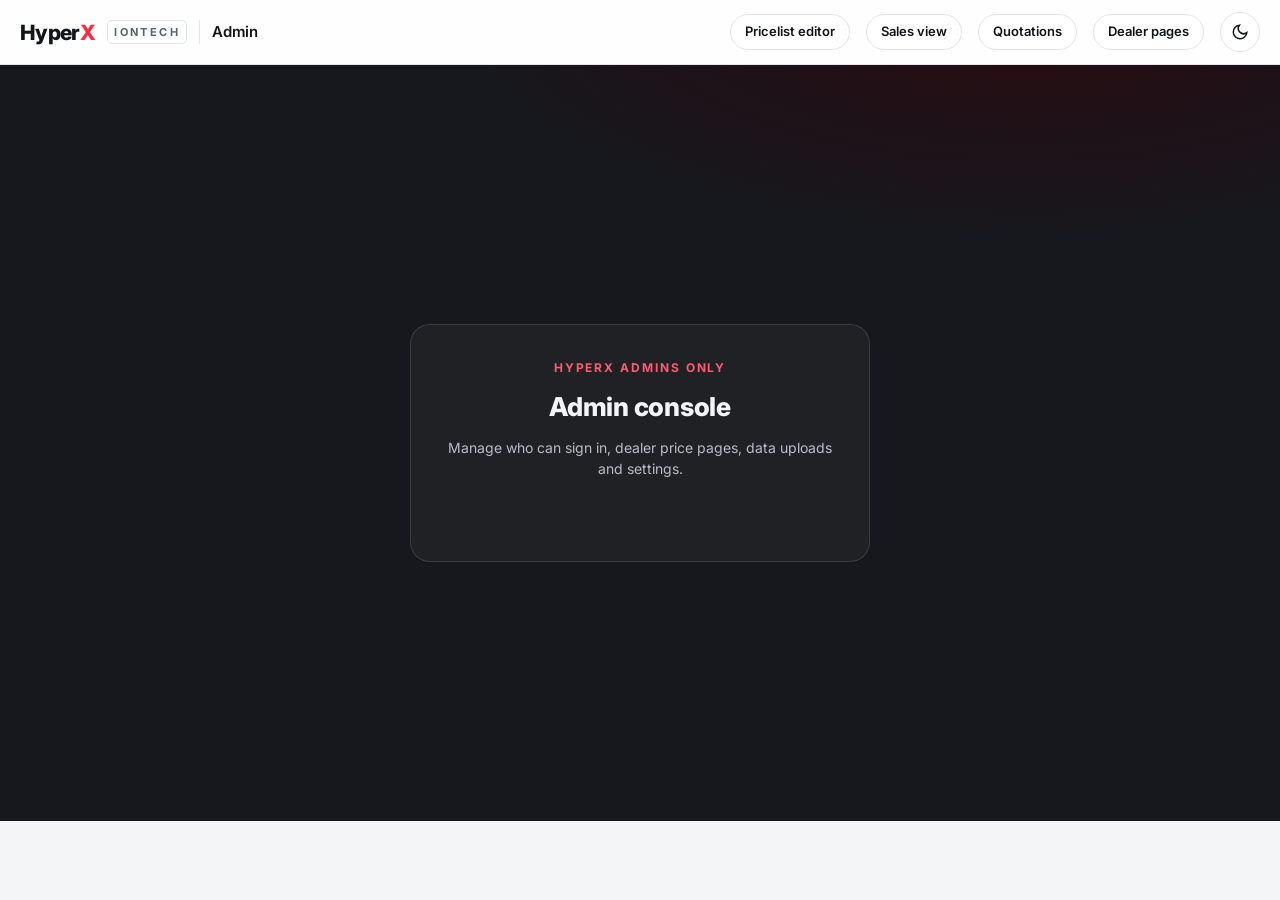
==== admin.html @ cdd22180 "Stage 1: dealer accounts, Base DP inheritance, quotation maker with logged snapshots Co-Authored-By:" ====
<!DOCTYPE html>
<html lang="en" data-theme="dark">
<head>
<meta charset="utf-8">
<meta name="viewport" content="width=device-width, initial-scale=1, viewport-fit=cover">
<title>Admin · HyperX Pricing · Iontech</title>
<meta name="robots" content="noindex, nofollow">
<meta name="theme-color" content="#0d0e10">
<meta name="color-scheme" content="light dark">
<script>
(function(){var t=null;try{t=localStorage.getItem("hxpl-theme")}catch(e){}
if(t!=="light"&&t!=="dark")t=window.matchMedia&&matchMedia("(prefers-color-scheme: dark)").matches?"dark":"light";
document.documentElement.setAttribute("data-theme",t)})();
</script>
<link rel="preconnect" href="https://fonts.googleapis.com">
<link rel="stylesheet" href="https://fonts.googleapis.com/css2?family=Inter:wght@400;500;600;700;800&display=swap">
<link rel="stylesheet" href="assets/hx-app.css">
<style>
.container,.header-inner{max-width:1500px}
.tabs{display:flex;gap:4px;border-bottom:1px solid var(--line);margin-bottom:16px;overflow-x:auto}
.tabs button{border:0;background:none;padding:11px 14px;font-weight:600;color:var(--muted);border-bottom:2px solid transparent;cursor:pointer;white-space:nowrap;font-size:14px}
.tabs button[aria-selected="true"]{color:var(--ink);border-bottom-color:var(--red-2)}
.tabs .n{font-size:11px;border:1px solid var(--line);border-radius:999px;padding:0 6px;margin-left:5px;color:var(--faint)}
.card{border:1px solid var(--line);border-radius:var(--r);background:var(--surface);box-shadow:var(--shadow);padding:16px 18px;margin-bottom:14px}
.card h2{font-size:16px;font-weight:800;margin-bottom:4px}
.card .sub{color:var(--muted);font-size:13px;margin-bottom:12px}
.row{display:flex;gap:10px;flex-wrap:wrap;align-items:center}
.inp,.txt,select.inp{height:34px;border:1px solid var(--line);border-radius:9px;background:var(--surface-2);padding:0 10px;font-size:13px;min-width:0}
.txt{height:auto;width:100%;padding:8px 10px;font-family:ui-monospace,Consolas,monospace;font-size:12px;resize:vertical}
.inp:focus,.txt:focus{outline:2px solid var(--red-2);border-color:transparent}
.inp.num{width:100px;text-align:right;font-variant-numeric:tabular-nums}
.inp.sm{width:80px}
label.f{display:grid;gap:4px;font-size:12px;font-weight:700;color:var(--muted)}
label.f .inp,label.f .txt{font-weight:500;color:var(--ink)}
.grid2{display:grid;grid-template-columns:repeat(auto-fit,minmax(220px,1fr));gap:12px}
.split{display:grid;grid-template-columns:300px minmax(0,1fr);gap:16px;align-items:start}
.dlist{display:grid;gap:6px;max-height:calc(100vh - 260px);overflow:auto}
.ditem{text-align:left;border:1px solid var(--line);border-radius:10px;background:var(--surface);padding:9px 12px;cursor:pointer;display:grid;gap:2px}
.ditem b{font-size:13.5px}
.ditem span{font-size:12px;color:var(--muted)}
.ditem[aria-current="true"]{border-color:var(--red-2);background:var(--red-soft)}
.ditem.off{opacity:.55}
.star{border:0;background:none;cursor:pointer;font-size:16px;line-height:1;padding:0 2px 0 0;color:var(--faint);vertical-align:-1px}
.star.on{color:#f5b301}.star:hover{color:#f5b301}
.role{height:30px;border:1px solid var(--line);border-radius:8px;background:var(--surface-2);font-weight:600;font-size:12.5px;padding:0 6px}
.lock{font-size:10.5px;font-weight:800;letter-spacing:.06em;text-transform:uppercase;color:var(--faint)}
.x{border:0;background:none;color:var(--faint);cursor:pointer;font-size:18px;line-height:1;padding:2px 6px}
.x:hover{color:var(--out)}
.tbl.dense td{padding:4px 8px}
.msg{font-size:13px;min-height:18px}
.msg.ok{color:var(--ok)}.msg.err{color:var(--out)}
.kv{display:grid;grid-template-columns:auto 1fr;gap:4px 14px;font-size:13px}
.kv dt{color:var(--muted)}.kv dd{margin:0;font-weight:600}
.roles-help{font-size:12.5px;color:var(--muted);display:grid;gap:3px;margin-top:10px}
.add-sku{position:relative}
.add-sku input{width:320px}
.sugg{position:absolute;z-index:20;top:38px;left:0;width:520px;max-height:320px;overflow:auto;background:var(--surface);border:1px solid var(--line);border-radius:10px;box-shadow:0 12px 30px rgba(0,0,0,.25)}
.sugg button{display:flex;gap:10px;width:100%;text-align:left;border:0;background:none;padding:7px 10px;cursor:pointer;font-size:12.5px}
.sugg button:hover,.sugg button.on{background:var(--surface-2)}
.sugg .s{font-weight:700;width:76px;flex:none}
.sugg .m{color:var(--faint);margin-left:auto;white-space:nowrap}
@media (max-width:1000px){.split{grid-template-columns:1fr}.dlist{max-height:none}}
</style>
<script src="https://accounts.google.com/gsi/client" async defer></script>
</head>
<body>
<header class="site-header">
  <div class="header-inner">
    <a class="brand" href="index.html" aria-label="Back to the HyperX pricelist">
      <span class="wm-hx">Hyper<b>X</b></span><span class="wm-ion">IONTECH</span><span class="brand-divider" aria-hidden="true"></span><span class="brand-title">Admin</span>
    </a>
    <span style="flex:1"></span>
    <a class="btn hdr-link" href="editor.html">Pricelist editor</a>
    <a class="btn hdr-link" href="sales.html">Sales view</a>
    <a class="btn hdr-link" href="quote.html">Quotations</a>
    <a class="btn hdr-link" href="dealer.html">Dealer pages</a>
    <div class="user-chip" id="userChip" hidden><img id="userPic" alt="" referrerpolicy="no-referrer"><span class="who"><b id="userName"></b><span>Admin</span></span><button class="btn btn-sm" id="signOut" type="button">Sign out</button></div>
    <button class="icon-btn" id="themeToggle" type="button" aria-label="Switch theme">
      <svg class="i-sun" viewBox="0 0 24 24"><circle cx="12" cy="12" r="4"/><path d="M12 2v2M12 20v2M4.9 4.9l1.4 1.4M17.7 17.7l1.4 1.4M2 12h2M20 12h2M4.9 19.1l1.4-1.4M17.7 6.3l1.4-1.4"/></svg>
      <svg class="i-moon" viewBox="0 0 24 24"><path d="M21 12.8A9 9 0 1 1 11.2 3a7 7 0 0 0 9.8 9.8z"/></svg>
    </button>
  </div>
</header>

<section class="gate" id="gate"><div class="gate-card">
  <p class="eyebrow">HyperX admins only</p><h1>Admin console</h1>
  <p>Manage who can sign in, dealer price pages, data uploads and settings.</p>
  <div id="gsiButton"></div><p class="gate-msg" id="gateMsg" role="status" aria-live="polite"></p>
</div></section>

<main class="container app-main" id="app" hidden>
  <div class="page-head"><div><p class="eyebrow">HyperX · Iontech</p><h1>Admin console</h1><p class="meta" id="meta"></p></div></div>
  <nav class="tabs" role="tablist">
    <button role="tab" data-tab="dealers" aria-selected="true">Dealer pages<span class="n" id="tnD"></span></button>
    <button role="tab" data-tab="users" aria-selected="false">Users &amp; admins<span class="n" id="tnU"></span></button>
    <button role="tab" data-tab="data" aria-selected="false">Data uploads</button>
    <button role="tab" data-tab="settings" aria-selected="false">Settings</button>
    <button role="tab" data-tab="activity" aria-selected="false">Activity</button>
  </nav>

  <!-- ===== Dealers ===== -->
  <section data-panel="dealers">
    <div class="split">
      <div>
        <div class="row" style="margin-bottom:8px"><input class="inp" id="dSearch" placeholder="Search dealers, code, HP lead…" style="flex:1"><button class="btn btn-primary btn-sm" id="dNew" type="button">+ New dealer</button></div>
        <div class="row" style="margin-bottom:8px"><div class="seg" id="dSeg"><button type="button" data-v="fav" aria-pressed="true">★ Favorites</button><button type="button" data-v="priced" aria-pressed="false">With prices</button><button type="button" data-v="all" aria-pressed="false">All</button></div>
          <select class="inp" id="dLead" style="flex:1;min-width:120px"><option value="">Any HP lead</option></select></div>
        <div class="dlist" id="dList"></div>
      </div>
      <div id="dEditor"><div class="card"><p class="sub">Pick a dealer on the left, or create a new one.</p></div></div>
    </div>
  </section>

  <!-- ===== Users ===== -->
  <section data-panel="users" hidden>
    <div class="card">
      <h2>Who can sign in</h2>
      <p class="sub">Only these Google accounts can open the sales, dealer, editor and admin pages. Turn someone off with Active instead of deleting if you may need them again.</p>
      <div class="row" style="margin-bottom:10px">
        <input class="inp" id="uEmail" placeholder="name@gmail.com" style="width:240px" autocomplete="off">
        <input class="inp" id="uName" placeholder="Name" style="width:180px">
        <select class="inp" id="uRole"><option value="sales">Sales</option><option value="cso">Channel sales (CSO)</option><option value="csa">Sales assistant (CSA)</option><option value="csomgr">CSO manager</option><option value="hplead">HP lead</option><option value="dealer">Dealer account</option><option value="admin">Admin</option></select>
        <button class="btn btn-sm" id="uAdd" type="button">Add to list</button>
        <span style="flex:1"></span>
        <input class="inp" id="uFilter" placeholder="Filter…" style="width:160px">
        <button class="btn btn-primary btn-sm" id="uSave" type="button" disabled>Save users</button>
      </div>
      <div class="tbl-wrap"><table class="tbl dense"><thead><tr><th>Email</th><th>Name</th><th>Role</th><th class="c">Active</th><th>Dealer pages</th><th>Last changed</th><th></th></tr></thead><tbody id="uBody"></tbody></table></div>
      <p class="msg" id="uMsg"></p>
      <div class="roles-help">
        <span><b>Admin</b>: everything here, the pricelist editor, every dealer page, cost and margins.</span>
        <span><b>Sales</b>: the sales special-price page, plus any dealer pages they're assigned to. No cost or margin.</span>
        <span><b>Channel sales (CSO)</b>: only the dealer pages they're assigned to. Adding an email to a dealer page adds it here as a CSO automatically.</span>
        <span><b>Sales assistant (CSA)</b>: same as Sales — special prices, all dealer pages, quotations. <b>HP lead</b>: only dealer pages they're assigned to, view only. <b>Dealer account</b>: only its own dealer page, read-only, stock shown as levels; set it as a viewer on that dealer page.</span>
        <span><b>CSO manager</b>: the sales special-price page and every active dealer page, view only (no cost, margin or editing). Promote to Admin if they should edit.</span>
        <span>The owner account (<b id="ownerEmail"></b>) always stays an active admin, and you can't remove your own admin access from here.</span>
      </div>
    </div>
  </section>

  <!-- ===== Data ===== -->
  <section data-panel="data" hidden>
    <div class="card">
      <h2>HP sell-out report</h2>
      <p class="sub">Counts rebate units already claimed. Open the KT-HP_SELL_OUT file in Excel, press Ctrl+A, Ctrl+C, then paste here.</p>
      <dl class="kv" id="soStat"></dl>
      <textarea class="txt" id="soText" rows="5" placeholder="Paste the whole report, header row included…" style="margin-top:10px"></textarea>
      <div class="row" style="margin-top:8px">
        <label class="check"><input type="radio" name="soMode" value="replace" checked><span class="box"><svg viewBox="0 0 24 24"><path d="M5 12l5 5 9-10"/></svg></span><span class="label">Replace (report covers the whole program period)</span></label>
        <label class="check"><input type="radio" name="soMode" value="append"><span class="box"><svg viewBox="0 0 24 24"><path d="M5 12l5 5 9-10"/></svg></span><span class="label">Add to existing (skips duplicates)</span></label>
        <span style="flex:1"></span><button class="btn btn-primary btn-sm" id="soGo" type="button">Upload sell-out</button>
      </div>
      <p class="msg" id="soMsg"></p>
    </div>
    <div class="card">
      <h2>SAP stock (on hand)</h2>
      <p class="sub">Used for "units left" on Limited Qty prices. Copy the whole list from SAP (MB52 or similar: Material and Unrestricted columns), paste here. Quantities are summed per SKU across storage locations.</p>
      <textarea class="txt" id="stText" rows="5" placeholder="Paste the SAP list, header row included…"></textarea>
      <div class="row" style="margin-top:8px">
        <label class="check"><input type="checkbox" id="stZero" checked><span class="box"><svg viewBox="0 0 24 24"><path d="M5 12l5 5 9-10"/></svg></span><span class="label">SKUs missing from the paste have 0 on hand</span></label>
        <span style="flex:1"></span><button class="btn btn-primary btn-sm" id="stGo" type="button">Upload stock</button>
      </div>
      <p class="msg" id="stMsg"></p>
    </div>
    <div class="card">
      <h2>New HP rebate program</h2>
      <p class="sub">Replaces the current program. Paste the SKU lines from the HP program letter (each line needs the part number, max qty and rebate per unit, in that order). The current program: <b id="rbNow"></b>.</p>
      <div class="grid2">
        <label class="f">Deal number<input class="inp" id="rbDeal" placeholder="48552980"></label>
        <label class="f">Program name<input class="inp" id="rbName" placeholder="PH Q227 CPS HyperX Accy ST Program_Iontech"></label>
        <label class="f">Start date<input class="inp" id="rbStart" type="date"></label>
        <label class="f">End date<input class="inp" id="rbEnd" type="date"></label>
      </div>
      <textarea class="txt" id="rbText" rows="5" placeholder="MS BN7S1AA   Earbuds III S (Black)   130   556   Rebate Per Unit…" style="margin-top:10px"></textarea>
      <div class="row" style="margin-top:8px"><span style="flex:1"></span><button class="btn btn-primary btn-sm" id="rbGo" type="button">Replace rebate program</button></div>
      <p class="msg" id="rbMsg"></p>
    </div>
  </section>

  <!-- ===== Settings ===== -->
  <section data-panel="settings" hidden>
    <div class="card">
      <h2>Settings</h2>
      <p class="sub">Margin structures and rounding live in the <a href="editor.html">Pricelist editor</a>.</p>
      <div class="grid2">
        <label class="f">Limited Qty below this margin (without rebate)<span class="row"><input class="inp num" id="sMin" inputmode="decimal"> %</span></label>
        <label class="f">Prices as of<input class="inp" id="sAsOf" type="date"></label>
        <label class="f">"New" window (released or added to OPG within)<span class="row"><input class="inp num" id="sNew" inputmode="numeric"> days</span></label>
      </div>
      <label class="f" style="margin-top:12px">Banner on the sales page<textarea class="txt" id="sSales" rows="2" style="font-family:inherit;font-size:13px"></textarea></label>
      <label class="f" style="margin-top:12px">Banner on dealer pages<textarea class="txt" id="sDealer" rows="2" style="font-family:inherit;font-size:13px"></textarea></label>
      <div class="row" style="margin-top:10px"><span class="msg" id="sMsg"></span><span style="flex:1"></span><button class="btn btn-primary btn-sm" id="sGo" type="button">Save settings</button></div>
    </div>
    <div class="card">
      <h2>Behind the scenes</h2>
      <dl class="kv" id="sInfo"></dl>
    </div>
  </section>

  <!-- ===== Activity ===== -->
  <section data-panel="activity" hidden>
    <div class="card"><h2>Changes</h2><p class="sub">Last 60 saves by admins.</p><div class="tbl-wrap" style="max-height:340px"><table class="tbl dense"><thead><tr><th>When</th><th>Who</th><th>What</th></tr></thead><tbody id="eBody"></tbody></table></div></div>
    <div class="card"><h2>Sign-ins and page views</h2><p class="sub">Last 200 requests, including people who were turned away.</p>
      <div class="row" style="margin-bottom:8px"><input class="inp" id="aFilter" placeholder="Filter by email or action…" style="width:260px"></div>
      <div class="tbl-wrap" style="max-height:460px"><table class="tbl dense"><thead><tr><th>When</th><th>Email</th><th>Role</th><th>Action</th><th>Page</th></tr></thead><tbody id="aBody"></tbody></table></div></div>
  </section>
</main>

<datalist id="leadList"></datalist>
<div class="toast" id="toast" role="status" aria-live="polite"></div>
<script src="assets/pricing-engine.js"></script>
<script src="assets/hx-auth.js"></script>
<script>
(function(){
"use strict";
var $=function(s,r){return (r||document).querySelector(s)}, $$=function(s,r){return Array.prototype.slice.call((r||document).querySelectorAll(s))};
var E=HXPricing, A=null, ME=null, USERS=[], USERS0="", CUR=null, CUR0="", CAT={};
var DIGITS=[{v:2,t:"₱0.01"},{v:1,t:"₱0.10"},{v:0,t:"₱1"},{v:-1,t:"₱10"}];
function esc(s){return String(s==null?"":s).replace(/[&<>"']/g,function(c){return {"&":"&amp;","<":"&lt;",">":"&gt;",'"':"&quot;","'":"&#39;"}[c]})}
function money(n,d){if(n==null||n===""||isNaN(n))return "—";d=d!=null?d:(Math.round(n)!==n?2:0);return Number(n).toLocaleString("en-PH",{minimumFractionDigits:d,maximumFractionDigits:d})}
function pct(x){return x==null||isNaN(x)?"—":(x*100).toFixed(1)+"%"}
function when(s){if(!s)return "";var d=new Date(s);return isNaN(d)?s:d.toLocaleString("en-PH",{month:"short",day:"numeric",hour:"numeric",minute:"2-digit"})}
function fmtDay(s){if(!s)return "";var d=new Date(s+"T00:00:00+08:00");return isNaN(d)?s:d.toLocaleDateString("en-PH",{month:"short",day:"numeric",year:"numeric"})}
function toast(t){var el=$("#toast");el.textContent=t;el.classList.add("show");clearTimeout(toast.t);toast.t=setTimeout(function(){el.classList.remove("show")},2800)}
function msg(id,t,ok){var m=$(id);m.textContent=t||"";m.className="msg "+(t?(ok?"ok":"err"):"")}
function clone(o){return JSON.parse(JSON.stringify(o))}
$("#themeToggle").addEventListener("click",function(){var t=document.documentElement.getAttribute("data-theme")==="dark"?"light":"dark";document.documentElement.setAttribute("data-theme",t);try{localStorage.setItem("hxpl-theme",t)}catch(e){}});

/* ---------- sign-in ---------- */
function gateMsg(t,ok){var m=$("#gateMsg");m.textContent=t||"";m.classList.toggle("ok",!!ok)}
function load(){gateMsg("Checking your access…",true);
  HXAuth.api("admin").then(function(d){if(!d.ok){gateMsg(HXAuth.message(d.error)+(d.email?" ("+d.email+")":""));if(d.error==="not_allowed"||d.error==="admin_only")HXAuth.signOut();return}
    ME=d.user;accept(d);$("#gate").hidden=true;$("#app").hidden=false;$("#userChip").hidden=false;$("#userName").textContent=ME.name||ME.email;if(ME.picture)$("#userPic").src=ME.picture;else $("#userPic").hidden=true;route();
  }).catch(function(e){gateMsg("Could not reach the pricing server. "+e.message)})}
HXAuth.init($("#gsiButton"),load).catch(function(e){gateMsg(HXAuth.message(e.message==="not_configured"?"not_configured":e.message))});
$("#signOut").addEventListener("click",function(){HXAuth.signOut();location.reload()});
function call(action,payload,okText){return HXAuth.api(action,payload).then(function(d){if(!d.ok){toast(HXAuth.message(d.error)+(d.detail?" — "+d.detail:""));throw new Error(d.error)}accept(d);if(okText)toast(okText);return d})}

function accept(d){
  A=d;CAT={};d.catalog.forEach(function(c){CAT[c.sku]=c});
  USERS=clone(d.users);USERS0=JSON.stringify(USERS);
  $("#meta").innerHTML=d.catalog.length+" SKUs · "+d.users.length+" users · "+d.dealers.length+" dealer pages"+(d.deal?" · rebate deal "+esc(d.deal.id)+" to "+esc(fmtDay(d.deal.end)):"")+(d.selloutAsOf?" · sell-out to "+esc(fmtDay(d.selloutAsOf)):"");
  $("#tnD").textContent=d.dealers.length;$("#tnU").textContent=d.users.length;
  var lds={};d.dealers.forEach(function(x){if(x.hpLead)lds[x.hpLead]=1});$("#leadList").innerHTML=Object.keys(lds).sort().map(function(l){return '<option value="'+esc(l)+'">'}).join("");
  renderUsers();renderDealerList();renderData();renderSettings();renderActivity();
  if(CUR&&CUR.id){var fresh=d.dealers.filter(function(x){return x.id===CUR.id})[0];if(fresh&&!dirtyDealer()){CUR=clone(fresh);CUR0=JSON.stringify(CUR)}renderDealerList();renderDealer()}
}

/* ---------- tabs + hash routing (#dealers/D-0001) ---------- */
function showTab(t){$$(".tabs button").forEach(function(b){b.setAttribute("aria-selected",b.dataset.tab===t)});$$("[data-panel]").forEach(function(p){p.hidden=p.dataset.panel!==t})}
$$(".tabs button").forEach(function(b){b.addEventListener("click",function(){history.replaceState(null,"","#"+b.dataset.tab);showTab(b.dataset.tab)})});
function route(){var h=location.hash.replace(/^#/,"").split("/");showTab(["dealers","users","data","settings","activity"].indexOf(h[0])>=0?h[0]:"dealers");if(h[0]==="dealers"&&h[1])editDealer(decodeURIComponent(h[1]))}

/* ================= USERS ================= */
function dealerCount(email){return A.dealers.filter(function(d){return d.emails.indexOf(email)>=0}).map(function(d){return d.name})}
function renderUsers(){
  var f=($("#uFilter").value||"").toLowerCase(),owner=(A.settings.OWNER_EMAIL||"").toLowerCase();$("#ownerEmail").textContent=owner||"not set";
  var rows=USERS.map(function(u,i){return {u:u,i:i}}).filter(function(x){return !f||(x.u.email+" "+x.u.name+" "+x.u.role).toLowerCase().indexOf(f)>=0});
  rows.sort(function(a,b){var r={admin:0,csomgr:1,sales:2,csa:3,cso:4,hplead:5,dealer:6};return (r[a.u.role]-r[b.u.role])||a.u.email.localeCompare(b.u.email)});
  $("#uBody").innerHTML=rows.map(function(x){var u=x.u,locked=u.email===owner,dl=dealerCount(u.email);
    return '<tr data-i="'+x.i+'"><td class="sku">'+esc(u.email)+(locked?' <span class="lock">owner</span>':"")+(u.email===ME.email?' <span class="lock">you</span>':"")+'</td>'+
      '<td><input class="inp" data-f="name" value="'+esc(u.name)+'" style="width:180px"></td>'+
      '<td><select class="role" data-f="role"'+(locked?" disabled":"")+'>'+[["admin","Admin"],["csomgr","CSO manager"],["sales","Sales"],["csa","Sales assistant (CSA)"],["cso","Channel sales (CSO)"],["hplead","HP lead"],["dealer","Dealer account"]].map(function(r){return '<option value="'+r[0]+'"'+(u.role===r[0]?" selected":"")+'>'+r[1]+'</option>'}).join("")+'</select></td>'+
      '<td class="c"><input type="checkbox" data-f="active"'+(u.active?" checked":"")+(locked?" disabled":"")+'></td>'+
      '<td style="font-size:12px;color:var(--muted)">'+(/^(admin|csomgr|sales|csa)$/.test(u.role)?"All":esc(dl.join(", ")||"—"))+'</td>'+
      '<td style="font-size:12px;color:var(--faint)">'+esc(when(u.updatedOn))+(u.updatedBy&&u.updatedBy!=="setup"?" · "+esc(u.updatedBy):"")+'</td>'+
      '<td>'+(locked?"":'<button class="x" data-del title="Remove from list" type="button">×</button>')+'</td></tr>'}).join("")||'<tr class="empty-row"><td colspan="7">No users match.</td></tr>';
  $("#uSave").disabled=JSON.stringify(USERS)===USERS0;
}
$("#uFilter").addEventListener("input",renderUsers);
$("#uBody").addEventListener("change",function(e){var tr=e.target.closest("tr");if(!tr)return;var u=USERS[+tr.dataset.i],f=e.target.dataset.f;if(!f)return;u[f]=f==="active"?e.target.checked:e.target.value;renderUsers()});
$("#uBody").addEventListener("click",function(e){if(!e.target.hasAttribute("data-del"))return;var tr=e.target.closest("tr"),u=USERS[+tr.dataset.i];
  var dl=dealerCount(u.email);if(dl.length&&!confirm(u.email+" is assigned to "+dl.join(", ")+". Remove anyway? (They will lose access.)"))return;
  USERS.splice(+tr.dataset.i,1);renderUsers()});
$("#uAdd").addEventListener("click",function(){var e=$("#uEmail").value.trim().toLowerCase();
  if(!/^[^@\s]+@[^@\s]+\.[^@\s]+$/.test(e)){msg("#uMsg","Enter a full email address.");return}
  if(USERS.some(function(u){return u.email===e})){msg("#uMsg",e+" is already on the list.");return}
  USERS.push({email:e,name:$("#uName").value.trim(),role:$("#uRole").value,active:true});$("#uEmail").value="";$("#uName").value="";msg("#uMsg","Added "+e+" — press Save users to apply.",true);renderUsers()});
$("#uSave").addEventListener("click",function(){var b=$("#uSave");b.disabled=true;b.textContent="Saving…";
  call("saveUsers",{users:USERS},"Users saved").then(function(){msg("#uMsg","Saved.",true)},function(){}).then(function(){b.textContent="Save users";renderUsers()})});

/* ================= DEALERS ================= */
var DSEG="fav",BULK={base:"thr",pct:"",round:"0"};
function renderDealerList(){
  var f=($("#dSearch").value||"").toLowerCase(),lead=$("#dLead").value;
  var leads={};A.dealers.forEach(function(d){if(d.hpLead)leads[d.hpLead]=1});
  $("#dLead").innerHTML='<option value="">Any HP lead</option>'+Object.keys(leads).sort().map(function(l){return '<option'+(l===lead?" selected":"")+'>'+esc(l)+'</option>'}).join("");
  var list=A.dealers.filter(function(d){
    if(f&&(d.name+" "+d.code+" "+d.partnerId+" "+d.hpLead+" "+d.csoManager+" "+d.emails.join(" ")).toLowerCase().indexOf(f)<0)return false;
    if(lead&&d.hpLead!==lead)return false;
    if(!f&&!lead&&DSEG==="fav"&&!d.favorite)return false;
    if(DSEG==="priced"&&!d.prices.length)return false;
    return true}).sort(function(a,b){return (b.favorite-a.favorite)||a.name.localeCompare(b.name)});
  $("#dList").innerHTML=list.map(function(d){
    return '<div class="ditem'+(d.active?"":" off")+'" data-id="'+esc(d.id)+'" role="button" tabindex="0"'+(CUR&&CUR.id===d.id?' aria-current="true"':"")+'><b><button type="button" class="star'+(d.favorite?" on":"")+'" data-star="'+esc(d.id)+'" title="'+(d.favorite?"Remove from favorites":"Add to favorites")+'" aria-label="Favorite">'+(d.favorite?"★":"☆")+'</button> '+esc(d.name)+'</b><span>'+esc(d.code||d.id)+(d.hpLead?" · HP "+esc(d.hpLead):"")+' · '+d.prices.length+' SKUs · '+(d.emails.length||"no")+' viewer'+(d.emails.length===1?"":"s")+(d.validUntil?" · to "+esc(fmtDay(d.validUntil)):"")+(d.active?"":" · inactive")+'</span></div>'}).join("")||'<p class="sub" style="padding:10px">'+(DSEG==="fav"&&!f&&!lead?"No favorites yet — tap ☆ on a dealer to pin it here.":"No dealers match.")+'</p>';
}
$("#dSearch").addEventListener("input",renderDealerList);
$("#dLead").addEventListener("change",renderDealerList);
$$("#dSeg button").forEach(function(b){b.addEventListener("click",function(){DSEG=b.dataset.v;$$("#dSeg button").forEach(function(x){x.setAttribute("aria-pressed",x===b)});renderDealerList()})});
$("#dList").addEventListener("click",function(e){var st=e.target.closest("[data-star]");
  if(st){e.stopPropagation();var d=A.dealers.filter(function(x){return x.id===st.dataset.star})[0];if(!d)return;var to=!d.favorite;st.disabled=true;
    call("setFavorite",{dealerId:d.id,favorite:to},to?"★ "+d.name+" added to favorites":d.name+" removed from favorites").catch(function(){});return}
  var b=e.target.closest(".ditem");if(b){if(dirtyDealer()&&!confirm("Discard unsaved changes to "+CUR.name+"?"))return;editDealer(b.dataset.id)}});
$("#dNew").addEventListener("click",function(){if(dirtyDealer()&&!confirm("Discard unsaved changes?"))return;CUR={id:"",name:"",code:"",partnerId:"",hpLead:"",csoManager:"",favorite:false,emails:[],validUntil:"",note:"",active:true,prices:[]};CUR0=JSON.stringify(CUR);history.replaceState(null,"","#dealers");renderDealerList();renderDealer();$("#fName").focus()});
function editDealer(id,keepEdits){var d=A.dealers.filter(function(x){return x.id===id})[0];if(!d)return;
  if(!(keepEdits&&CUR&&CUR.id===id&&dirtyDealer())){CUR=clone(d);CUR0=JSON.stringify(CUR)}
  history.replaceState(null,"","#dealers/"+encodeURIComponent(id));showTab("dealers");renderDealerList();renderDealer()}
function dirtyDealer(){return CUR&&JSON.stringify(CUR)!==CUR0}
function link(){return location.href.replace(/admin\.html.*$/,"dealer.html?d="+encodeURIComponent(CUR.id))}

function margins(p){var c=CAT[p.sku];if(!c||!c.cost||!p.price)return {no:null,w:null};
  var useReb=c.rebate&&c.rebateLeft>0;return {no:1-c.cost/p.price,w:1-(useReb?(c.ndp-c.rebate)*A.opts.vat:c.cost)/p.price}}
function renderDealer(){
  if(!CUR){return}
  var minM=A.opts.minMargin;
  var priceRows=CUR.prices.map(function(p,i){var c=CAT[p.sku]||{},m=margins(p),lb=c.limitBelow!=null?c.limitBelow:minM,lim=m.no!=null&&m.no<lb;
    return '<tr data-i="'+i+'"><td class="sku">'+esc(p.sku)+'</td><td class="d" style="max-width:260px;white-space:nowrap;overflow:hidden;text-overflow:ellipsis" title="'+esc(c.desc)+'">'+esc(c.desc||"Unknown SKU")+(c.isNew?' <span class="tag tag-new">New</span>':"")+'</td>'+
      '<td class="r">'+money(c.cost,2)+'</td><td class="r">'+money(c.dp)+'</td><td class="r">'+money(c.thr)+'</td><td class="r">'+money(c.sp)+'</td>'+
      '<td class="r"><input class="inp num" data-f="price" inputmode="decimal" value="'+esc(p.price==null?"":p.price)+'"></td>'+
      '<td class="r '+(m.no==null?"":m.no<0?"neg":lim?"warn":"okc")+'">'+pct(m.no)+'</td><td class="r '+(m.w!=null&&m.w<lb?"neg":"")+'">'+pct(m.w)+'</td>'+
      '<td>'+(m.no==null?"":lim?'<span class="tag tag-lim">Limited Qty</span>':'<span class="tag tag-sp">Special</span>')+(c.rebate?'<span class="units">rebate ₱'+money(c.rebate)+' · '+c.rebateLeft+' left</span>':"")+'</td>'+
      '<td class="r"><input class="inp sm" data-f="qtyCap" inputmode="numeric" value="'+esc(p.qtyCap==null?"":p.qtyCap)+'" placeholder="—"></td>'+
      '<td><input class="inp" data-f="note" value="'+esc(p.note||"")+'" style="width:150px"></td><td><button class="x" data-del type="button" title="Remove SKU">×</button></td></tr>'}).join("");
  $("#dEditor").innerHTML=
   '<div class="card"><div class="row" style="justify-content:space-between"><h2>'+(CUR.id?(CUR.favorite?"★ ":"")+esc(CUR.name)+' <span class="lock">'+esc(CUR.id)+'</span>':"New dealer page")+'</h2>'+
     (CUR.id?'<div class="row"><a class="btn btn-sm" href="'+esc(link())+'" target="_blank" rel="noopener">Open page</a><button class="btn btn-sm" id="dCopy" type="button">Copy link</button></div>':"")+'</div>'+
     '<div class="grid2" style="margin-top:10px">'+
       '<label class="f">Dealer / retailer name<input class="inp" id="fName" value="'+esc(CUR.name)+'" placeholder="e.g. PC Express"></label>'+
       '<label class="f">Customer code (SAP)<input class="inp" id="fCode" value="'+esc(CUR.code)+'" placeholder="e.g. M-321"></label>'+
       '<label class="f">Valid until<input class="inp" id="fValid" type="date" value="'+esc(CUR.validUntil)+'"></label>'+
       '<label class="f">HP partner ID<input class="inp" id="fPid" value="'+esc(CUR.partnerId)+'" placeholder="e.g. 2-SISC-23901"></label>'+
       '<label class="f">HP lead (RAM)<input class="inp" id="fLead" value="'+esc(CUR.hpLead)+'" list="leadList" placeholder="e.g. Yvette Dela Paz"></label>'+
       '<label class="f">CSO manager<input class="inp" id="fMgr" value="'+esc(CUR.csoManager)+'" placeholder="Name or email (to be added)"></label>'+
       '<label class="f">Favorite<select class="inp" id="fFav"><option value="1"'+(CUR.favorite?" selected":"")+'>★ Yes — pin to the top</option><option value="0"'+(CUR.favorite?"":" selected")+'>No</option></select></label>'+
       '<label class="f">Status<select class="inp" id="fActive"><option value="1"'+(CUR.active?" selected":"")+'>Active — viewers can open it</option><option value="0"'+(CUR.active?"":" selected")+'>Inactive — hidden from viewers</option></select></label></div>'+
     '<label class="f" style="margin-top:12px">Who can see this page (Google emails, comma or new line)<textarea class="txt" id="fEmails" rows="2" placeholder="cso.name@gmail.com, other.cso@gmail.com">'+esc(CUR.emails.join(", "))+'</textarea></label>'+
     '<p class="sub" style="margin:4px 0 0;font-size:12px">Emails not yet on the user list are added as Channel sales (CSO) when you save. Admins can always see every dealer page.</p>'+
     '<label class="f" style="margin-top:12px">Note shown on the page<input class="inp" id="fNote" value="'+esc(CUR.note)+'" placeholder="e.g. Q4 volume deal · min 10 units per SKU"></label></div>'+
   '<div class="card"><div class="row" style="justify-content:space-between;margin-bottom:10px"><div><h2>Special prices for this dealer</h2><p class="sub" style="margin:0">Type the price you dictate. Under the category&#39;s Limited-below margin ('+pct(minM)+' unless set; monitors 0%) without the rebate shows the dealer a <b>Limited Qty Price</b> with units left (rebate units, stock and your qty cap, whichever is lowest).</p></div></div>'+
     '<div class="row" style="margin-bottom:10px"><div class="add-sku"><input class="inp" id="skuQ" placeholder="Add SKU: type model or SKU…" autocomplete="off"><div class="sugg" id="sugg" hidden></div></div>'+
       '<button class="btn btn-sm" id="addLim" type="button" title="Adds every SKU that currently has a rebate-backed Limited Qty sales price">+ All rebate SKUs</button>'+
       '<span style="flex:1"></span><span style="font-size:12.5px;color:var(--muted)">Set all prices to</span>'+
       '<select class="inp" id="bulkBase"><option value="thr">Threshold</option><option value="sp">Sales special price</option><option value="dp">Base DP</option><option value="margin">Margin on cost…</option></select>'+
       '<input class="inp sm" id="bulkPct" placeholder="%" inputmode="decimal" hidden><select class="inp" id="bulkRound" hidden>'+DIGITS.map(function(d){return '<option value="'+d.v+'"'+(d.v===0?" selected":"")+'>round up '+d.t+'</option>'}).join("")+'</select>'+
       '<button class="btn btn-sm" id="bulkGo" type="button">Apply</button></div>'+
     '<div class="tbl-wrap" style="max-height:460px"><table class="tbl dense"><thead><tr><th>SKU</th><th>Description</th><th class="r">Inv. cost</th><th class="r">Base DP</th><th class="r">Threshold</th><th class="r">Sales SP</th><th class="r">Dealer price</th><th class="r">Margin w/o rebate</th><th class="r">w/ rebate</th><th>Tag</th><th class="r">Qty cap</th><th>Note</th><th></th></tr></thead><tbody id="pBody">'+(priceRows||'<tr class="empty-row"><td colspan="13">No SKUs yet. Add them with the search box above.</td></tr>')+'</tbody></table></div>'+
     '<div class="row" style="margin-top:12px"><span class="msg" id="dMsg"></span><span style="flex:1"></span>'+(CUR.id?'<button class="btn btn-sm" id="dRevert" type="button"'+(dirtyDealer()?"":" disabled")+'>Discard changes</button>':"")+'<button class="btn btn-primary" id="dSave" type="button"'+(dirtyDealer()?"":" disabled")+'>'+(CUR.id?"Save dealer page":"Create dealer page")+'</button></div></div>';
  wireDealer();
}
function wireDealer(){
  var bind=function(id,key,fn){$(id).addEventListener("input",function(e){CUR[key]=fn?fn(e.target.value):e.target.value;refreshSave()})};
  bind("#fName","name");bind("#fCode","code");bind("#fPid","partnerId");bind("#fLead","hpLead");bind("#fMgr","csoManager");
  $("#fFav").addEventListener("change",function(e){CUR.favorite=e.target.value==="1";refreshSave()});bind("#fValid","validUntil");bind("#fNote","note");
  bind("#fEmails","emails",function(v){return v.split(/[\s,;]+/).map(function(x){return x.trim().toLowerCase()}).filter(Boolean)});
  $("#fActive").addEventListener("change",function(e){CUR.active=e.target.value==="1";refreshSave()});
  if($("#dCopy"))$("#dCopy").addEventListener("click",function(){navigator.clipboard.writeText(link()).then(function(){toast("Link copied")})});
  if($("#dRevert"))$("#dRevert").addEventListener("click",function(){CUR=JSON.parse(CUR0);renderDealer()});
  $("#pBody").addEventListener("change",function(e){var tr=e.target.closest("tr"),f=e.target.dataset.f;if(!tr||!f)return;var p=CUR.prices[+tr.dataset.i],v=e.target.value.trim();
    if(f==="note")p.note=v;else{var n=v===""?null:Number(v.replace(/[₱,\s]/g,""));if(v!==""&&(isNaN(n)||n<0)){toast("Enter a number");e.target.value=p[f]==null?"":p[f];return}p[f]=f==="qtyCap"&&n!=null?Math.round(n):n}
    renderDealer()});
  $("#pBody").addEventListener("click",function(e){if(!e.target.hasAttribute("data-del"))return;CUR.prices.splice(+e.target.closest("tr").dataset.i,1);renderDealer()});
  $("#addLim").addEventListener("click",function(){var n=0;A.catalog.forEach(function(c){if(c.active&&c.limited&&c.rebate&&c.rebateLeft>0&&!CUR.prices.some(function(p){return p.sku===c.sku})){CUR.prices.push({sku:c.sku,price:c.sp,qtyCap:null,note:""});n++}});toast(n?"Added "+n+" SKUs at the sales special price":"Nothing new to add");renderDealer()});
  var syncBulk=function(){var m=BULK.base==="margin";$("#bulkBase").value=BULK.base;$("#bulkPct").value=BULK.pct;$("#bulkRound").value=BULK.round;$("#bulkPct").hidden=!m;$("#bulkRound").hidden=!m};syncBulk();
  $("#bulkBase").addEventListener("change",function(e){BULK.base=e.target.value;syncBulk()});
  $("#bulkPct").addEventListener("input",function(e){BULK.pct=e.target.value});$("#bulkRound").addEventListener("change",function(e){BULK.round=e.target.value});
  $("#bulkGo").addEventListener("click",function(){if(!CUR.prices.length)return;var base=$("#bulkBase").value,mp=parseFloat($("#bulkPct").value)/100,dg=+$("#bulkRound").value;
    if(base==="margin"&&(isNaN(mp)||mp<=-0.5||mp>=0.95)){toast("Enter a margin %, e.g. 4");return}
    CUR.prices.forEach(function(p){var c=CAT[p.sku];if(!c)return;p.price=base==="margin"?(c.cost?E.roundUp(c.cost/(1-mp),dg):p.price):(c[base]!=null?c[base]:p.price)});renderDealer()});
  var q=$("#skuQ"),sg=$("#sugg"),hits=[],on=0;
  function sugg(){var v=q.value.trim().toLowerCase();if(!v){sg.hidden=true;return}
    hits=A.catalog.filter(function(c){return c.active&&!CUR.prices.some(function(p){return p.sku===c.sku})&&(c.sku+" "+c.desc+" "+c.cat).toLowerCase().indexOf(v)>=0}).slice(0,12);on=0;
    sg.innerHTML=hits.map(function(c,i){return '<button type="button" data-sku="'+esc(c.sku)+'"'+(i===0?' class="on"':"")+'><span class="s">'+esc(c.sku)+'</span><span>'+esc(c.desc)+'</span><span class="m">Thr ₱'+money(c.thr)+'</span></button>'}).join("")||'<p class="sub" style="padding:8px 10px;margin:0">No match</p>';sg.hidden=false}
  function add(sku){var c=CAT[sku];if(!c)return;CUR.prices.push({sku:sku,price:c.thr,qtyCap:null,note:""});renderDealer();$("#skuQ").focus()}
  q.addEventListener("input",sugg);
  q.addEventListener("keydown",function(e){if(sg.hidden)return;if(e.key==="ArrowDown"||e.key==="ArrowUp"){e.preventDefault();on=Math.max(0,Math.min(hits.length-1,on+(e.key==="ArrowDown"?1:-1)));$$("button",sg).forEach(function(b,i){b.classList.toggle("on",i===on)})}
    else if(e.key==="Enter"&&hits[on]){e.preventDefault();add(hits[on].sku)}else if(e.key==="Escape")sg.hidden=true});
  sg.addEventListener("click",function(e){var b=e.target.closest("button[data-sku]");if(b)add(b.dataset.sku)});
  q.addEventListener("blur",function(){setTimeout(function(){sg.hidden=true},150)});
  $("#dSave").addEventListener("click",saveDealer);
}
function refreshSave(){var d=dirtyDealer();$("#dSave").disabled=!d;if($("#dRevert"))$("#dRevert").disabled=!d}
function saveDealer(){
  if(!CUR.name.trim()){msg("#dMsg","Give the dealer a name.");return}
  var bad=CUR.emails.filter(function(e){return !/^[^@\s]+@[^@\s]+\.[^@\s]+$/.test(e)});if(bad.length){msg("#dMsg","Check these emails: "+bad.join(", "));return}
  var missing=CUR.prices.filter(function(p){return p.price==null||p.price<=0});if(missing.length){msg("#dMsg","Set a price for "+missing.map(function(p){return p.sku}).join(", ")+" or remove it.");return}
  var b=$("#dSave");b.disabled=true;b.textContent="Saving…";
  call("saveDealer",{dealer:{id:CUR.id,name:CUR.name,code:CUR.code,partnerId:CUR.partnerId,hpLead:CUR.hpLead,csoManager:CUR.csoManager,favorite:CUR.favorite,emails:CUR.emails,validUntil:CUR.validUntil,note:CUR.note,active:CUR.active},prices:CUR.prices}).then(function(d){
    CUR=null;editDealer(d.savedDealer);toast("Saved "+d.savedDealer+(d.addedUsers&&d.addedUsers.length?" · added "+d.addedUsers.join(", ")+" as CSO":""));
  },function(){b.disabled=false;b.textContent="Save dealer page"});
}

/* ================= DATA ================= */
function renderData(){
  $("#soStat").innerHTML="<dt>Rows on file</dt><dd>"+A.sellout.rows+"</dd><dt>Latest sell-out date counted</dt><dd>"+esc(fmtDay(A.selloutAsOf)||"—")+"</dd>";
  $("#rbNow").textContent=A.deal?A.deal.id+" · "+A.rebate+" SKUs · "+fmtDay(A.deal.start)+" – "+fmtDay(A.deal.end):"none";
}
function upload(btn,action,payload,msgId,done){var b=$(btn);b.disabled=true;var t=b.textContent;b.textContent="Uploading…";
  call(action,payload).then(function(d){msg(msgId,done(d.uploaded||{}),true)},function(){msg(msgId,"Upload failed — see the message above.")}).then(function(){b.disabled=false;b.textContent=t})}
$("#soGo").addEventListener("click",function(){var t=$("#soText").value;if(!t.trim()){msg("#soMsg","Paste the report first.");return}
  upload("#soGo","uploadSellout",{text:t,mode:$("input[name=soMode]:checked").value},"#soMsg",function(u){$("#soText").value="";return "Saved "+u.rows+" rows"+(u.skipped?" ("+u.skipped+" duplicates skipped)":"")+". Rebate units left are updated."})});
$("#stGo").addEventListener("click",function(){var t=$("#stText").value;if(!t.trim()){msg("#stMsg","Paste the SAP list first.");return}
  upload("#stGo","uploadStock",{text:t,zeroMissing:$("#stZero").checked},"#stMsg",function(u){$("#stText").value="";return u.matched+" SAP lines matched, "+u.changed+" SKUs changed."+(u.unknown&&u.unknown.length?" Not in the pricelist: "+u.unknown.slice(0,8).join(", ")+(u.unknown.length>8?"…":""):"")})});
$("#rbGo").addEventListener("click",function(){var p={deal:$("#rbDeal").value.trim(),program:$("#rbName").value.trim(),start:$("#rbStart").value,end:$("#rbEnd").value,text:$("#rbText").value};
  if(!p.deal||!p.start||!p.end||!p.text.trim()){msg("#rbMsg","Fill in the deal number, dates and SKU lines.");return}
  if(!confirm("Replace rebate program "+(A.deal?A.deal.id:"")+" with "+p.deal+"? Limited Qty prices will be recalculated."))return;
  upload("#rbGo","uploadRebate",p,"#rbMsg",function(u){return "Loaded "+u.rows+" SKUs for deal "+p.deal+"."})});

/* ================= SETTINGS ================= */
function renderSettings(){var s=A.settings;$("#sMin").value=+(E.pct(s.MIN_MARGIN)*100).toFixed(3);$("#sAsOf").value=String(s.PRICES_AS_OF||"").slice(0,10);$("#sNew").value=s.NEW_DAYS||90;$("#sSales").value=s.SALES_NOTE||"";$("#sDealer").value=s.DEALER_NOTE||"";
  $("#sInfo").innerHTML="<dt>Owner account</dt><dd>"+esc(s.OWNER_EMAIL||"—")+"</dd><dt>Google sign-in client</dt><dd>"+(s.CLIENT_ID_SET?"Set":"Missing — add CLIENT_ID in the Sheet's Settings tab")+"</dd><dt>VAT</dt><dd>"+A.opts.vat+"</dd><dt>Data lives in</dt><dd>The private Google Sheet “HyperX Sales Pricing” (owner’s Drive). Every save is logged.</dd>"}
$("#sGo").addEventListener("click",function(){var m=parseFloat($("#sMin").value);if(isNaN(m)||m<0||m>50){msg("#sMsg","Margin must be 0–50%.");return}
  var nd=parseInt($("#sNew").value,10);if(isNaN(nd)||nd<1||nd>730){msg("#sMsg","New window must be 1–730 days.");return}
  call("saveSettings",{settings:{MIN_MARGIN:m/100,NEW_DAYS:nd,PRICES_AS_OF:$("#sAsOf").value,SALES_NOTE:$("#sSales").value.trim(),DEALER_NOTE:$("#sDealer").value.trim()}},"Settings saved").then(function(){msg("#sMsg","Saved.",true)},function(){})});

/* ================= ACTIVITY ================= */
function renderActivity(){
  $("#eBody").innerHTML=A.edits.map(function(r){return "<tr><td style='white-space:nowrap'>"+esc(when(r[0]))+"</td><td>"+esc(r[1])+"</td><td>"+esc(r[2])+"</td></tr>"}).join("")||'<tr class="empty-row"><td colspan="3">No changes yet.</td></tr>';
  var f=($("#aFilter").value||"").toLowerCase();
  $("#aBody").innerHTML=A.access.filter(function(r){return !f||r.join(" ").toLowerCase().indexOf(f)>=0}).map(function(r){var bad=/rejected|not on allowlist|denied/.test(r[4]);
    return "<tr><td style='white-space:nowrap'>"+esc(when(r[0]))+"</td><td>"+esc(r[1])+"</td><td>"+esc(r[3])+"</td><td"+(bad?" class='neg'":"")+">"+esc(r[4])+"</td><td>"+esc(r[5])+"</td></tr>"}).join("")||'<tr class="empty-row"><td colspan="5">Nothing yet.</td></tr>';
}
$("#aFilter").addEventListener("input",renderActivity);
window.addEventListener("beforeunload",function(e){if((CUR&&dirtyDealer())||(A&&JSON.stringify(USERS)!==USERS0)){e.preventDefault();e.returnValue=""}});
window.addEventListener("hashchange",function(){if(A)route()});
})();
</script>
</body>
</html>
---- assets/hx-app.css ----
:root{
  --red:#e3001b; --red-2:#ff2a43; --red-soft:rgba(227,0,27,.10); --red-line:rgba(227,0,27,.35);
  --f:"Inter",ui-sans-serif,system-ui,-apple-system,"Segoe UI",Roboto,sans-serif;
  --r:14px; --r-sm:9px; --hdr:64px;
  --ok:#14804a; --ok-bg:#e4f5ec; --lim:#9a6200; --lim-bg:#fdf1d8; --very:#c2410c; --very-bg:#ffe9dc;
  --out:#b42318; --out-bg:#fde7e5; --inc:#2457c5; --inc-bg:#e6eeff; --unk:#5d6673; --unk-bg:#eef0f3;
}
[data-theme="light"]{
  --bg:#f4f5f7; --surface:#fff; --surface-2:#f7f8fa; --ink:#121418; --muted:#5b636e; --faint:#8a929c;
  --line:#e2e5ea; --line-2:#eef0f3; --plate:#f1f2f4; --plate-cut:radial-gradient(120% 90% at 50% 38%,#ffffff 0,#eef0f3 70%); --hdr-bg:rgba(255,255,255,.88); --shadow:0 1px 2px rgba(18,20,24,.05),0 4px 14px rgba(18,20,24,.06);
  --hero-a:#16181d; --hero-b:#2a0a10;
}
[data-theme="dark"]{
  --bg:#0d0e10; --surface:#16181c; --surface-2:#1c1f24; --ink:#eceef1; --muted:#a2a9b3; --faint:#717a85;
  --line:#272b32; --line-2:#1f2329; --plate:#eef0f2; --plate-cut:radial-gradient(120% 90% at 50% 38%,#2a2e36 0,#16181c 72%); --hdr-bg:rgba(13,14,16,.86); --shadow:0 1px 2px rgba(0,0,0,.4);
  --hero-a:#121317; --hero-b:#3a0710;
  --ok:#4fd18c; --ok-bg:rgba(79,209,140,.12); --lim:#f2b84b; --lim-bg:rgba(242,184,75,.13); --very:#ff8a4c; --very-bg:rgba(255,138,76,.13);
  --out:#ff6b6b; --out-bg:rgba(255,107,107,.12); --inc:#7aa7ff; --inc-bg:rgba(122,167,255,.13); --unk:#9aa3ad; --unk-bg:rgba(154,163,173,.12);
  --red-soft:rgba(255,42,67,.12);
}
*{box-sizing:border-box}
[hidden]{display:none!important}
html{scroll-padding-top:calc(var(--hdr) + 60px)}
body{margin:0;background:var(--bg);color:var(--ink);font-family:var(--f);font-size:14px;line-height:1.5;-webkit-font-smoothing:antialiased;padding-bottom:env(safe-area-inset-bottom,0)}
h1,h2,h3{margin:0;line-height:1.2;letter-spacing:-.01em;text-wrap:balance}
p{margin:0}
a{color:inherit}
button,input,select{font:inherit;color:inherit}
img{max-width:100%;display:block}
:focus-visible{outline:2px solid var(--red-2);outline-offset:2px}
.container{max-width:1360px;margin:0 auto;padding:0 20px}
.visually-hidden{position:absolute!important;width:1px;height:1px;overflow:hidden;clip:rect(0 0 0 0);white-space:nowrap}
.skip-link{position:absolute;left:-999px;top:8px;background:var(--red);color:#fff;padding:8px 12px;border-radius:8px;z-index:100}
.skip-link:focus{left:8px}
.num{font-variant-numeric:tabular-nums}
/* header */
.site-header{position:sticky;top:0;z-index:40;background:var(--hdr-bg);backdrop-filter:saturate(1.4) blur(12px);-webkit-backdrop-filter:saturate(1.4) blur(12px);border-bottom:1px solid var(--line);padding-top:env(safe-area-inset-top,0)}
.header-inner{max-width:1360px;margin:0 auto;padding:0 20px;height:var(--hdr);display:flex;align-items:center;gap:16px}
.brand{display:flex;align-items:center;gap:12px;text-decoration:none;flex:none}
.wm-hx{font-weight:800;font-size:21px;letter-spacing:-.03em;color:var(--ink);line-height:1}
.wm-hx b{color:var(--red-2);font-weight:800}
.wm-ion{font-weight:700;font-size:11px;letter-spacing:.22em;color:var(--muted);border:1px solid var(--line);border-radius:5px;padding:3px 6px 2px}
.brand-divider{width:1px;height:24px;background:var(--line)}
.brand-title{font-weight:600;font-size:15px;white-space:nowrap}
.search{flex:1;max-width:560px;display:flex;align-items:center;gap:8px;background:var(--surface-2);border:1px solid var(--line);border-radius:999px;padding:0 14px;height:40px;margin-left:auto}
.search svg{width:17px;height:17px;stroke:var(--faint);fill:none;stroke-width:2;flex:none}
.search input{flex:1;min-width:0;border:0;background:transparent;outline:none;height:100%}
.search input::-webkit-search-cancel-button{display:none}
.search-clear{border:0;background:none;cursor:pointer;color:var(--faint);padding:4px;display:grid}
.icon-btn{width:40px;height:40px;display:inline-grid;place-items:center;border-radius:999px;border:1px solid var(--line);background:var(--surface);cursor:pointer;flex:none}
.icon-btn svg{width:18px;height:18px;stroke:currentColor;fill:none;stroke-width:2}
[data-theme="dark"] .i-moon,[data-theme="light"] .i-sun{display:none}
.menu-toggle{display:none}
.hdr-link{height:40px;flex:none}
@media (max-width:900px){.hdr-link{display:none!important}}
.toolbar{display:flex;align-items:center;justify-content:space-between;gap:10px;flex-wrap:wrap;margin-bottom:10px}
.toolbar-left,.toolbar-right{display:flex;align-items:center;gap:10px;flex-wrap:wrap}
.result-count{color:var(--muted)}
.result-count strong{color:var(--ink)}
.asof-badge{font-size:12px;color:var(--muted);background:var(--surface);border:1px solid var(--line);border-radius:999px;padding:3px 10px}
.asof-badge b{color:var(--ink);font-weight:600}
.btn{display:inline-flex;align-items:center;justify-content:center;gap:7px;height:36px;padding:0 14px;border-radius:999px;border:1px solid var(--line);background:var(--surface);cursor:pointer;font-weight:600;font-size:13px;white-space:nowrap;text-decoration:none}
.btn:hover{border-color:var(--faint)}
.btn svg{width:15px;height:15px;stroke:currentColor;fill:none;stroke-width:2}
.btn-primary{background:var(--red);border-color:var(--red);color:#fff}
.btn-primary:hover{background:var(--red-2);border-color:var(--red-2)}
.btn-sm{height:32px;padding:0 12px;font-size:12.5px}
.badge{background:var(--red);color:#fff;border-radius:999px;font-size:11px;padding:0 6px}
.stock{display:inline-flex;align-items:center;gap:6px;font-size:12px;font-weight:600;border-radius:999px;padding:2px 9px;width:max-content}
.stock i{width:7px;height:7px;border-radius:50%;background:currentColor}
.lvl-ok{color:var(--ok);background:var(--ok-bg)}
.lvl-limited{color:var(--lim);background:var(--lim-bg)}
.lvl-very{color:var(--very);background:var(--very-bg)}
.lvl-out{color:var(--out);background:var(--out-bg)}
.lvl-incoming{color:var(--inc);background:var(--inc-bg)}
.lvl-unknown{color:var(--unk);background:var(--unk-bg)}
.vtable{width:100%;border-collapse:collapse;font-size:13px}
.vtable th{text-align:left;font-size:10.5px;letter-spacing:.08em;text-transform:uppercase;color:var(--faint);font-weight:700;padding:6px 8px;border-bottom:1px solid var(--line)}
.vtable td{padding:7px 8px;border-bottom:1px solid var(--line-2);vertical-align:middle}
.vtable td.r,.vtable th.r{text-align:right;font-variant-numeric:tabular-nums}
.sku{font-variant-numeric:tabular-nums;font-weight:600;font-size:12.5px}
.sku.na{color:var(--faint);font-weight:500}
.toast{position:fixed;left:50%;bottom:24px;transform:translateX(-50%) translateY(20px);background:#16181c;color:#fff;border-radius:999px;padding:10px 18px;font-weight:600;font-size:13px;opacity:0;pointer-events:none;transition:.2s;z-index:90;border:1px solid #2b2f36}
.toast.show{opacity:1;transform:translateX(-50%) translateY(0)}
/* ---- shared by sales.html + editor.html ---- */
.app-main{padding-top:22px;padding-bottom:60px}
.check{display:flex;align-items:center;gap:9px;padding:5px 4px;border-radius:7px;cursor:pointer;font-size:13.5px}
.check:hover{background:var(--surface-2)}
.check input{position:absolute;opacity:0;pointer-events:none}
.check .box{width:17px;height:17px;border-radius:5px;border:1.5px solid var(--faint);display:grid;place-items:center;flex:none}
.check .box svg{width:11px;height:11px;stroke:#fff;fill:none;stroke-width:3;opacity:0}
.check input:checked + .box{background:var(--red);border-color:var(--red)}
.check input:checked + .box svg{opacity:1}
.check input:focus-visible + .box{outline:2px solid var(--red-2);outline-offset:2px}
.check .label{flex:1}
.check .n{color:var(--faint);font-size:12px}
.page-head{display:flex;align-items:flex-end;gap:14px;flex-wrap:wrap;margin-bottom:14px}
.page-head h1{font-size:26px;font-weight:800}
.page-head .eyebrow{font-size:12px;font-weight:700;letter-spacing:.14em;text-transform:uppercase;color:var(--red-2)}
.page-head .meta{color:var(--muted);font-size:13px}
.page-head .spacer{flex:1}
.user-chip{display:flex;align-items:center;gap:8px;border:1px solid var(--line);background:var(--surface);border-radius:999px;padding:3px 4px 3px 3px;height:40px;flex:none}
.user-chip img{width:32px;height:32px;border-radius:50%}
.user-chip .who{display:grid;line-height:1.15;font-size:12px;padding-right:4px}
.user-chip .who b{font-size:12.5px}
.user-chip .who span{color:var(--muted)}
.role-tag{font-size:10px;font-weight:800;letter-spacing:.1em;text-transform:uppercase;border-radius:999px;padding:1px 7px;background:var(--red);color:#fff}
.gate{min-height:calc(100vh - var(--hdr) - 80px);display:grid;place-items:center;padding:30px 20px;background:radial-gradient(1000px 420px at 80% -10%,var(--hero-b),transparent 60%),var(--hero-a);color:#f3f4f6}
.gate-card{width:min(460px,100%);text-align:center;display:grid;gap:14px;justify-items:center;background:rgba(255,255,255,.04);border:1px solid rgba(255,255,255,.12);border-radius:20px;padding:34px 28px}
.gate-card .eyebrow{font-size:12px;font-weight:700;letter-spacing:.16em;text-transform:uppercase;color:#ff5a6e}
.gate-card h1{font-size:26px;font-weight:800}
.gate-card p{color:#b9bec7;font-size:14px}
.gate-msg{min-height:20px;font-size:13.5px;color:#ffb4bd}
.gate-msg.ok{color:#9be3bb}
.gate-foot{font-size:12px;color:#8b919b}
.notice{display:flex;gap:10px;padding:11px 14px;border-radius:var(--r-sm);font-size:13.5px;margin-bottom:12px;background:var(--lim-bg);border:1px solid color-mix(in srgb,var(--lim) 35%,transparent)}
.notice svg{width:18px;height:18px;flex:none;stroke:var(--lim);fill:none;stroke-width:2;margin-top:2px}
.notice.info{background:var(--inc-bg);border-color:color-mix(in srgb,var(--inc) 35%,transparent)}
.notice.info svg{stroke:var(--inc)}
.seg{display:inline-flex;border:1px solid var(--line);border-radius:999px;overflow:hidden;background:var(--surface)}
.seg button{border:0;background:none;height:34px;padding:0 13px;cursor:pointer;font-weight:600;font-size:12.5px;color:var(--muted);white-space:nowrap}
.seg button[aria-pressed="true"]{background:var(--ink);color:var(--surface)}
.seg button .n{opacity:.65;font-weight:500;margin-left:4px}
.field{display:flex;align-items:center;gap:8px;background:var(--surface);border:1px solid var(--line);border-radius:999px;padding:0 12px;height:36px}
.field input{border:0;background:transparent;outline:none;min-width:0;width:220px}
.field svg{width:15px;height:15px;stroke:var(--faint);fill:none;stroke-width:2}
select.sel{height:36px;border-radius:999px;border:1px solid var(--line);background:var(--surface);padding:0 12px;font-weight:600;font-size:13px}
.tbl-wrap{border:1px solid var(--line);border-radius:var(--r);background:var(--surface);overflow:auto;box-shadow:var(--shadow)}
.tbl{width:100%;border-collapse:separate;border-spacing:0;font-size:13px}
.tbl th{position:sticky;top:0;z-index:2;background:var(--surface-2);text-align:left;font-size:10.5px;letter-spacing:.08em;text-transform:uppercase;color:var(--faint);font-weight:700;padding:8px 10px;border-bottom:1px solid var(--line);white-space:nowrap}
.tbl td{padding:7px 10px;border-bottom:1px solid var(--line-2);vertical-align:middle}
.tbl td.r,.tbl th.r{text-align:right;font-variant-numeric:tabular-nums;white-space:nowrap}
.tbl td.c,.tbl th.c{text-align:center}
.tbl tr.grp td{background:var(--bg);font-weight:800;font-size:12px;letter-spacing:.06em;text-transform:uppercase;color:var(--ink);padding:10px;border-bottom:1px solid var(--line)}
.tbl tr.grp td .n{color:var(--faint);font-weight:600;margin-left:6px;letter-spacing:0;text-transform:none}
.tbl tbody tr:not(.grp):hover td{background:var(--surface-2)}
.desc{font-weight:600}
.desc small{display:block;font-weight:500;color:var(--faint);font-size:11.5px}
.sp-val{font-weight:800;color:var(--red-2)}
.tag{display:inline-flex;align-items:center;gap:5px;font-size:11px;font-weight:700;border-radius:999px;padding:2px 9px;white-space:nowrap}
.tag-lim{color:var(--lim);background:var(--lim-bg)}
.tag-sp{color:var(--ok);background:var(--ok-bg)}
.tag-new{color:#fff;background:var(--red)}
.tag-out{color:var(--out);background:var(--out-bg)}
.tag-muted{color:var(--unk);background:var(--unk-bg)}
.units{font-size:11.5px;color:var(--muted);display:block;margin-top:2px}
.thumb{width:40px;height:40px;border-radius:8px;background:var(--plate-cut);display:grid;place-items:center;overflow:hidden;flex:none}
.thumb img{width:100%;height:100%;object-fit:contain;padding:3px}
.prod{display:flex;align-items:center;gap:10px;min-width:240px}
.empty-row td{padding:40px;text-align:center;color:var(--muted)}
.loading{padding:40px;text-align:center;color:var(--muted)}
.foot-note{color:var(--faint);font-size:12px;margin-top:12px}
.neg{color:var(--out);font-weight:700}
.warn{color:var(--lim);font-weight:700}
.okc{color:var(--ok);font-weight:700}
@media (max-width:720px){.field input{width:140px}.page-head h1{font-size:21px}.user-chip .who{display:none}}
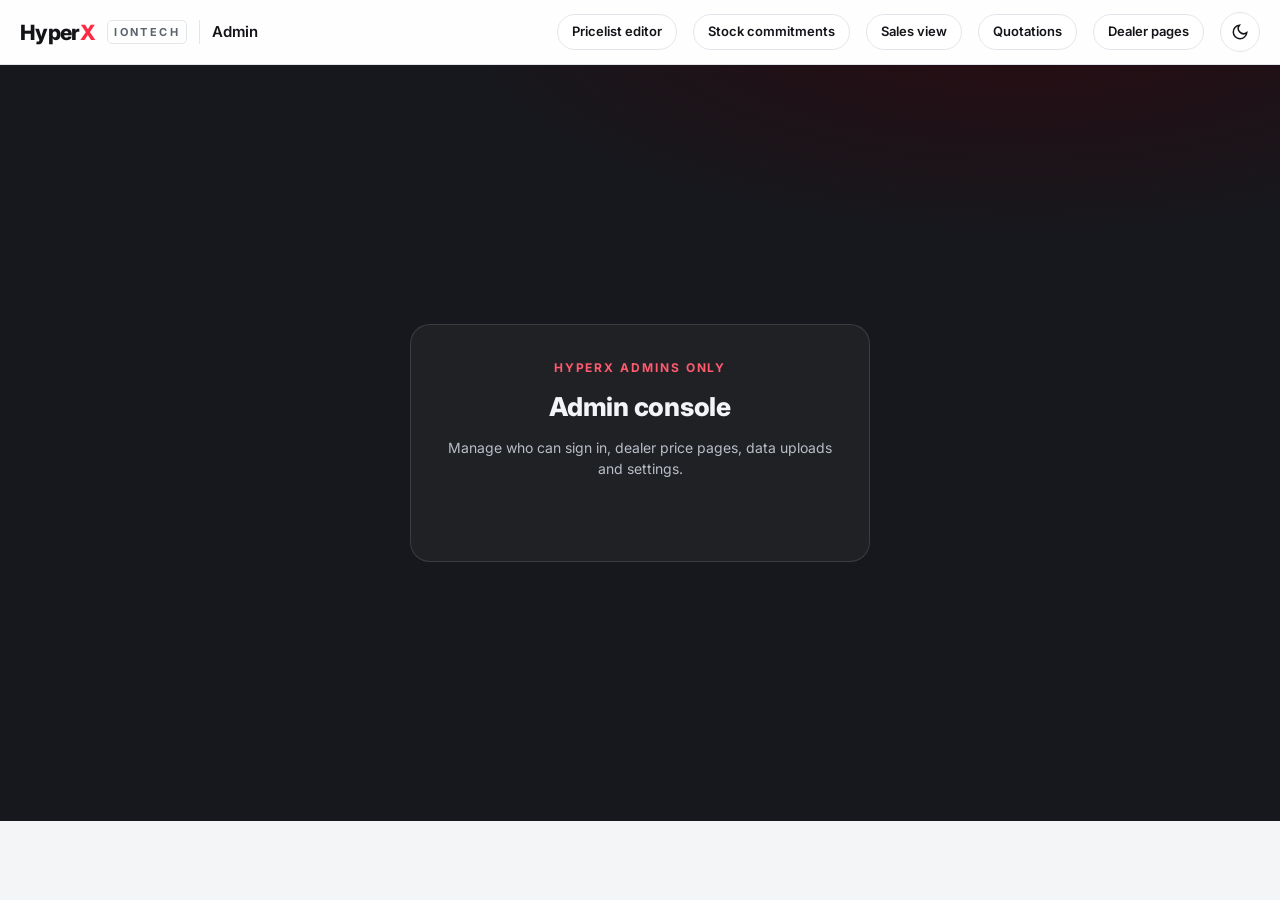
==== commit 6124cff9: "Stage 2: stock commitments (reservations, holds, allocations) with approvals and Outlook exports Co-" ====
--- a/admin.html
+++ b/admin.html
@@ -71,7 +71,8 @@
     </a>
     <span style="flex:1"></span>
     <a class="btn hdr-link" href="editor.html">Pricelist editor</a>
-    <a class="btn hdr-link" href="sales.html">Sales view</a>
+    <a class="btn hdr-link" href="stock.html">Stock commitments</a>
+  <a class="btn hdr-link" href="sales.html">Sales view</a>
     <a class="btn hdr-link" href="quote.html">Quotations</a>
     <a class="btn hdr-link" href="dealer.html">Dealer pages</a>
     <div class="user-chip" id="userChip" hidden><img id="userPic" alt="" referrerpolicy="no-referrer"><span class="who"><b id="userName"></b><span>Admin</span></span><button class="btn btn-sm" id="signOut" type="button">Sign out</button></div>
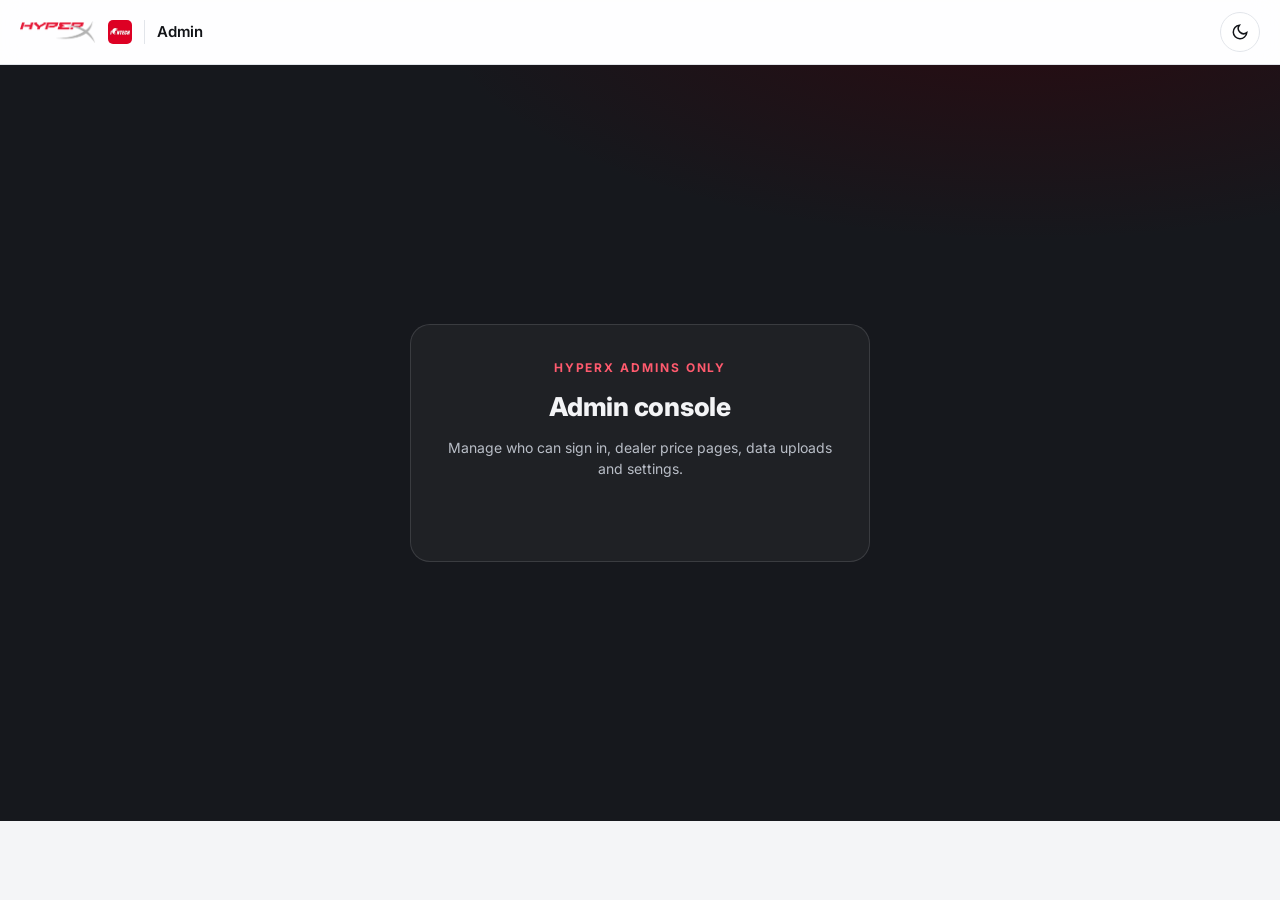
==== commit cd5939ca: "Sales platform: 3-layer navigation with six categories and dealer context, persistent sessions, quot" ====
--- a/admin.html
+++ b/admin.html
@@ -60,6 +60,30 @@
 .sugg .s{font-weight:700;width:76px;flex:none}
 .sugg .m{color:var(--faint);margin-left:auto;white-space:nowrap}
 @media (max-width:1000px){.split{grid-template-columns:1fr}.dlist{max-height:none}}
+/* assignment / team dialogs */
+dialog.hxd{border:1px solid var(--line);border-radius:16px;background:var(--surface);color:var(--ink);padding:0;width:min(760px,94vw);max-height:88vh;box-shadow:0 24px 60px rgba(0,0,0,.35)}
+dialog.hxd::backdrop{background:rgba(8,9,12,.55)}
+.hxd-h{display:flex;align-items:center;gap:10px;padding:16px 18px;border-bottom:1px solid var(--line)}
+.hxd-h h3{margin:0;font-size:16px;flex:1}
+.hxd-b{padding:14px 18px;overflow:auto;max-height:calc(88vh - 140px)}
+.hxd-f{display:flex;align-items:center;gap:10px;padding:12px 18px;border-top:1px solid var(--line)}
+.pick{border:1px solid var(--line);border-radius:12px;max-height:340px;overflow:auto}
+.pick label{display:flex;align-items:center;gap:10px;padding:8px 12px;border-bottom:1px solid var(--line-2);cursor:pointer;font-size:13px}
+.pick label:last-child{border-bottom:0}
+.pick label:hover{background:var(--surface-2)}
+.pick label.inh{cursor:default;opacity:.75}
+.pick .m{margin-left:auto;font-size:11.5px;color:var(--muted);white-space:nowrap}
+.pick input{width:16px;height:16px;accent-color:var(--red)}
+.chipset{display:flex;gap:6px;flex-wrap:wrap}
+.chipset button{border:1px solid var(--line);background:transparent;color:var(--ink);border-radius:999px;padding:5px 11px;font-size:12px;cursor:pointer}
+.chipset button[aria-pressed=true]{background:var(--ink);color:var(--surface);border-color:var(--ink)}
+.pend{font-size:12.5px;color:var(--muted)}
+.pend b.add{color:var(--ok)} .pend b.rem{color:var(--out)}
+.ucnt{font-size:12px;color:var(--muted);white-space:nowrap}
+.ubtns{display:flex;gap:6px;margin-top:4px}
+.ubtns button{font-size:11.5px;padding:3px 9px}
+.teamcard{display:grid;grid-template-columns:1fr auto;gap:4px 12px;padding:10px 12px;border:1px solid var(--line);border-radius:12px;margin-bottom:8px}
+.teamcard .t{font-weight:700}.teamcard .s{font-size:12px;color:var(--muted)}
 </style>
 <script src="https://accounts.google.com/gsi/client" async defer></script>
 </head>
@@ -93,7 +117,9 @@
   <div class="page-head"><div><p class="eyebrow">HyperX · Iontech</p><h1>Admin console</h1><p class="meta" id="meta"></p></div></div>
   <nav class="tabs" role="tablist">
     <button role="tab" data-tab="dealers" aria-selected="true">Dealer pages<span class="n" id="tnD"></span></button>
+    <button role="tab" data-tab="requests" aria-selected="false">Access requests<span class="n" id="tnR"></span></button>
     <button role="tab" data-tab="users" aria-selected="false">Users &amp; admins<span class="n" id="tnU"></span></button>
+    <a role="tab" href="pipeline.html" class="tablink" style="display:inline-flex;align-items:center;padding:0 14px;color:inherit;text-decoration:none;font-weight:600">Quotation pipeline ↗</a>
     <button role="tab" data-tab="data" aria-selected="false">Data uploads</button>
     <button role="tab" data-tab="settings" aria-selected="false">Settings</button>
     <button role="tab" data-tab="activity" aria-selected="false">Activity</button>
@@ -112,6 +138,27 @@
     </div>
   </section>
 
+  <!-- ===== Pipes ===== -->
+  <section data-panel="pipes" hidden>
+    <div class="card">
+      <div class="row" style="justify-content:space-between"><div><h2>Pipes</h2><p class="sub" style="margin:0">Every “Make me a table” from the quote cart by signed-in sales and CSOs (last 120 days).</p></div><button class="btn btn-sm" id="pRefresh" type="button">Refresh</button></div>
+      <div class="row" style="margin:12px 0"><input class="inp" id="pQ" placeholder="Search customer, dealer, SKU, person…" style="flex:1;min-width:200px"><select class="inp" id="pWho"><option value="">Everyone</option></select><select class="inp" id="pDays"><option value="7">Last 7 days</option><option value="30" selected>Last 30 days</option><option value="120">Last 120 days</option></select></div>
+      <div class="row" id="pSum" style="gap:18px;margin-bottom:10px"></div>
+      <div class="tbl-wrap" style="max-height:460px"><table class="tbl dense"><thead><tr><th>ID</th><th>When</th><th>Who</th><th>Customer / account</th><th>Dealer page</th><th>Items</th><th class="r">Units</th><th class="r">Total</th><th>Basis</th></tr></thead><tbody id="pBody"></tbody></table></div>
+    </div>
+    <div class="card"><h2>Most-quoted SKUs</h2><div class="tbl-wrap" style="max-height:320px"><table class="tbl dense"><thead><tr><th>SKU</th><th>Product</th><th class="r">Tables</th><th class="r">Units quoted</th><th class="r">Value</th><th>Quoted by</th></tr></thead><tbody id="pSku"></tbody></table></div></div>
+  </section>
+
+  <!-- ===== Access requests ===== -->
+  <section data-panel="requests" hidden>
+    <div class="card">
+      <h2>Access requests</h2>
+      <p class="sub">People who registered at <a href="register.html" target="_blank">register.html</a>. Pick their role and the HP partner pages they should see, then Approve: they're added to Users and to each page's assigned emails in one step. Share the link with new sales and CSOs.</p>
+      <div id="rqList"></div>
+    </div>
+    <div class="card"><h2>Decided</h2><div class="tbl-wrap" style="max-height:300px"><table class="tbl dense"><thead><tr><th>Email</th><th>Name</th><th>Status</th><th>Role</th><th>Dealer pages</th><th>By</th><th>When</th></tr></thead><tbody id="rqDone"></tbody></table></div></div>
+  </section>
+
   <!-- ===== Users ===== -->
   <section data-panel="users" hidden>
     <div class="card">
@@ -120,24 +167,45 @@
       <div class="row" style="margin-bottom:10px">
         <input class="inp" id="uEmail" placeholder="name@gmail.com" style="width:240px" autocomplete="off">
         <input class="inp" id="uName" placeholder="Name" style="width:180px">
-        <select class="inp" id="uRole"><option value="sales">Sales</option><option value="cso">Channel sales (CSO)</option><option value="csa">Sales assistant (CSA)</option><option value="csomgr">CSO manager</option><option value="hplead">HP lead</option><option value="dealer">Dealer account</option><option value="admin">Admin</option></select>
+        <select class="inp" id="uRole"><option value="sales">Sales</option><option value="cso">Channel sales (CSO)</option><option value="csa">Sales assistant (CSA)</option><option value="sm">Sales manager (SM)</option><option value="csomgr">CSO manager</option><option value="hplead">HP lead</option><option value="dealer">Dealer account</option><option value="admin">Admin</option></select>
+        <select class="inp" id="uGroup"></select>
+        <select class="inp" id="uGF" title="Show one group"></select>
         <button class="btn btn-sm" id="uAdd" type="button">Add to list</button>
         <span style="flex:1"></span>
         <input class="inp" id="uFilter" placeholder="Filter…" style="width:160px">
         <button class="btn btn-primary btn-sm" id="uSave" type="button" disabled>Save users</button>
       </div>
-      <div class="tbl-wrap"><table class="tbl dense"><thead><tr><th>Email</th><th>Name</th><th>Role</th><th class="c">Active</th><th>Dealer pages</th><th>Last changed</th><th></th></tr></thead><tbody id="uBody"></tbody></table></div>
+      <div class="tbl-wrap"><table class="tbl dense"><thead><tr><th>Email</th><th>Name</th><th>Role</th><th>Group</th><th class="c">Active</th><th>Dealer pages</th><th>Last changed</th><th></th></tr></thead><tbody id="uBody"></tbody></table></div>
       <p class="msg" id="uMsg"></p>
       <div class="roles-help">
         <span><b>Admin</b>: everything here, the pricelist editor, every dealer page, cost and margins.</span>
         <span><b>Sales</b>: the sales special-price page, plus any dealer pages they're assigned to. No cost or margin.</span>
         <span><b>Channel sales (CSO)</b>: only the dealer pages they're assigned to. Adding an email to a dealer page adds it here as a CSO automatically.</span>
-        <span><b>Sales assistant (CSA)</b>: same as Sales — special prices, all dealer pages, quotations. <b>HP lead</b>: only dealer pages they're assigned to, view only. <b>Dealer account</b>: only its own dealer page, read-only, stock shown as levels; set it as a viewer on that dealer page.</span>
-        <span><b>CSO manager</b>: the sales special-price page and every active dealer page, view only (no cost, margin or editing). Promote to Admin if they should edit.</span>
+        <span><b>Sales assistant (CSA)</b>: special prices + only the dealer pages they're assigned to, quotations. <b>HP lead</b>: only dealer pages they're assigned to, view only. <b>Dealer account</b>: only its own dealer page, read-only, stock shown as levels; set it as a viewer on that dealer page.</span>
+        <span><b>Sales manager (SM)</b>: special prices + every active dealer page tagged with their Group (set Group on each dealer page), and sees the quotes/pipes of everyone in that Group. Groups: GMA 1 &amp; GMA 2 (Manila), Prov 1 (Luzon), Prov 2 (Visayas), Prov 3 (Mindanao), Corp (corporate accounts).<br><b>CSO manager</b>: the sales special-price page and every active dealer page, view only (no cost, margin or editing). Promote to Admin if they should edit.</span>
         <span>The owner account (<b id="ownerEmail"></b>) always stays an active admin, and you can't remove your own admin access from here.</span>
       </div>
     </div>
+    <div class="card">
+      <div class="row" style="justify-content:space-between;margin-bottom:8px"><div><h2>Sales teams</h2><p class="sub" style="margin:0">Link CSOs, CSAs and SMs into teams (one person can be in several teams). Everyone in a team can open the team's dealer pages, on top of their own direct assignments. Removing a direct assignment never removes access someone still has through a team.</p></div>
+        <button class="btn btn-sm" id="tNew" type="button">+ New team</button></div>
+      <div id="tList"></div>
+    </div>
   </section>
+  <dialog class="hxd" id="dlgAsg" aria-labelledby="dlgAsgT"><div class="hxd-h"><h3 id="dlgAsgT">Manage assigned dealers</h3><button class="x" type="button" data-close aria-label="Close">×</button></div>
+    <div class="hxd-b"><div class="row" style="gap:8px;margin-bottom:10px"><input class="inp" id="asgQ" placeholder="Search dealer, code, HP partner ID…" style="flex:1;min-width:200px" autocomplete="off"><select class="inp" id="asgGrp" style="width:auto"></select></div>
+      <div class="row" style="gap:8px;margin-bottom:10px"><div class="chipset" id="asgSeg"><button type="button" data-v="all" aria-pressed="true">All</button><button type="button" data-v="on" aria-pressed="false">Assigned</button><button type="button" data-v="off" aria-pressed="false">Unassigned</button></div><span style="flex:1"></span>
+        <button class="btn btn-sm" id="asgAll" type="button">Select all shown</button><button class="btn btn-sm" id="asgNone" type="button">Clear shown</button></div>
+      <div class="pick" id="asgList"></div><p class="sub" style="font-size:12px;margin:8px 0 0">Dealers shown as <i>via team</i> come from a team and are changed under Sales teams.</p></div>
+    <div class="hxd-f"><span class="pend" id="asgPend">No changes</span><span style="flex:1"></span><button class="btn btn-sm" type="button" data-close>Cancel</button><button class="btn btn-primary btn-sm" id="asgSave" type="button" disabled>Save assignments</button></div></dialog>
+  <dialog class="hxd" id="dlgTeam" aria-labelledby="dlgTeamT"><div class="hxd-h"><h3 id="dlgTeamT">Sales team</h3><button class="x" type="button" data-close aria-label="Close">×</button></div>
+    <div class="hxd-b">
+      <div class="grid2" style="display:grid;grid-template-columns:1fr 1fr auto;gap:10px;margin-bottom:12px"><label class="f">Team name<input class="inp" id="tmName" placeholder="e.g. GMA 1 · Heidi + Aleli"></label><label class="f">Team lead<select class="inp" id="tmLead"></select></label><label class="f">Status<select class="inp" id="tmActive"><option value="1">Active</option><option value="0">Inactive</option></select></label></div>
+      <div style="display:grid;grid-template-columns:1fr 1fr;gap:14px">
+        <div><div class="row" style="gap:6px;margin-bottom:6px"><b style="font-size:13px">People</b><span class="pend" id="tmPc"></span><span style="flex:1"></span><input class="inp sm" id="tmPQ" placeholder="Search…" style="width:130px"></div><div class="pick" id="tmPeople" style="max-height:300px"></div></div>
+        <div><div class="row" style="gap:6px;margin-bottom:6px"><b style="font-size:13px">Dealer pages</b><span class="pend" id="tmDc"></span><span style="flex:1"></span><input class="inp sm" id="tmDQ" placeholder="Search…" style="width:130px"></div><div class="pick" id="tmDealers" style="max-height:300px"></div></div>
+      </div></div>
+    <div class="hxd-f"><button class="btn btn-sm" id="tmDel" type="button" style="color:var(--out)">Delete team</button><span style="flex:1"></span><button class="btn btn-sm" type="button" data-close>Cancel</button><button class="btn btn-primary btn-sm" id="tmSave" type="button">Save team</button></div></dialog>
 
   <!-- ===== Data ===== -->
   <section data-panel="data" hidden>
@@ -156,12 +224,25 @@
     <div class="card">
       <h2>SAP stock (on hand)</h2>
       <p class="sub">Used for "units left" on Limited Qty prices. Copy the whole list from SAP (MB52 or similar: Material and Unrestricted columns), paste here. Quantities are summed per SKU across storage locations.</p>
+      <div class="row" style="margin-bottom:8px"><label class="btn btn-sm" style="cursor:pointer">Choose SAP inventory file (.xlsx / .csv)<input type="file" id="stFile" accept=".xlsx,.csv,.txt" hidden></label><span class="muted" style="font-size:12.5px">or paste below</span></div>
       <textarea class="txt" id="stText" rows="5" placeholder="Paste the SAP list, header row included…"></textarea>
       <div class="row" style="margin-top:8px">
         <label class="check"><input type="checkbox" id="stZero" checked><span class="box"><svg viewBox="0 0 24 24"><path d="M5 12l5 5 9-10"/></svg></span><span class="label">SKUs missing from the paste have 0 on hand</span></label>
         <span style="flex:1"></span><button class="btn btn-primary btn-sm" id="stGo" type="button">Upload stock</button>
       </div>
       <p class="msg" id="stMsg"></p>
+    </div>
+    <div class="card">
+      <h2>HP OPG (orderable list)</h2>
+      <p class="sub">Choose the latest OPG from HP (.xlsx or .csv). SKUs on your pricelist that appear in it get today as their <b>OPG added</b> date (only if blank) — that drives the New tag. Pricelist SKUs <b>missing</b> from the OPG are marked <b>EOL</b> until they show up again. Last upload: <b id="opgNow">—</b>.</p>
+      <div class="row"><label class="btn btn-primary btn-sm" style="cursor:pointer">Choose OPG file<input type="file" id="opgFile" accept=".xlsx,.csv,.txt" hidden></label></div>
+      <p class="msg" id="opgMsg"></p><div id="opgOut" class="sub" style="white-space:pre-line"></div>
+    </div>
+    <div class="card">
+      <h2>HP incoming (OSS report)</h2>
+      <p class="sub">Choose the OSS open-order CSV from HP (osreport_OSSPPS_…csv). HyperX lines for SKUs on the pricelist that are not yet delivered become "Incoming" with HP's scheduled delivery date as ETA. Each upload replaces the previous one. Last upload: <b id="incNow">—</b>.</p>
+      <div class="row"><label class="btn btn-primary btn-sm" style="cursor:pointer" id="incLbl">Choose OSS file (.csv)<input type="file" id="incFile" accept=".csv,.txt" hidden></label></div>
+      <p class="msg" id="incMsg"></p>
     </div>
     <div class="card">
       <h2>New HP rebate program</h2>
@@ -210,7 +291,10 @@
 <datalist id="leadList"></datalist>
 <div class="toast" id="toast" role="status" aria-live="polite"></div>
 <script src="assets/pricing-engine.js"></script>
-<script src="assets/hx-auth.js"></script>
+<script src="assets/hx-auth.js?v=20261125"></script>
+<script src="assets/hx-shell.js?v=20261125"></script>
+<script>HXShell.attach({title:"Admin"})</script>
+<script src="assets/hx-xlsx.js?v=20261125"></script>
 <script>
 (function(){
 "use strict";
@@ -230,7 +314,7 @@
 /* ---------- sign-in ---------- */
 function gateMsg(t,ok){var m=$("#gateMsg");m.textContent=t||"";m.classList.toggle("ok",!!ok)}
 function load(){gateMsg("Checking your access…",true);
-  HXAuth.api("admin").then(function(d){if(!d.ok){gateMsg(HXAuth.message(d.error)+(d.email?" ("+d.email+")":""));if(d.error==="not_allowed"||d.error==="admin_only")HXAuth.signOut();return}
+  HXAuth.api("admin").then(function(d){if(!d.ok){gateMsg(HXAuth.message(d.error)+(d.email?" ("+d.email+")":""));if(d.error==="not_allowed")HXAuth.signOut();return}
     ME=d.user;accept(d);$("#gate").hidden=true;$("#app").hidden=false;$("#userChip").hidden=false;$("#userName").textContent=ME.name||ME.email;if(ME.picture)$("#userPic").src=ME.picture;else $("#userPic").hidden=true;route();
   }).catch(function(e){gateMsg("Could not reach the pricing server. "+e.message)})}
 HXAuth.init($("#gsiButton"),load).catch(function(e){gateMsg(HXAuth.message(e.message==="not_configured"?"not_configured":e.message))});
@@ -239,36 +323,154 @@
 
 function accept(d){
   A=d;CAT={};d.catalog.forEach(function(c){CAT[c.sku]=c});
-  USERS=clone(d.users);USERS0=JSON.stringify(USERS);
+  USERS=clone(d.users);USERS0=JSON.stringify(USERS);A.teams=d.teams||[];setTimeout(renderTeams,0);
   $("#meta").innerHTML=d.catalog.length+" SKUs · "+d.users.length+" users · "+d.dealers.length+" dealer pages"+(d.deal?" · rebate deal "+esc(d.deal.id)+" to "+esc(fmtDay(d.deal.end)):"")+(d.selloutAsOf?" · sell-out to "+esc(fmtDay(d.selloutAsOf)):"");
   $("#tnD").textContent=d.dealers.length;$("#tnU").textContent=d.users.length;
   var lds={};d.dealers.forEach(function(x){if(x.hpLead)lds[x.hpLead]=1});$("#leadList").innerHTML=Object.keys(lds).sort().map(function(l){return '<option value="'+esc(l)+'">'}).join("");
-  renderUsers();renderDealerList();renderData();renderSettings();renderActivity();
+  renderUsers();renderRequests();renderDealerList();renderData();renderSettings();renderActivity();
   if(CUR&&CUR.id){var fresh=d.dealers.filter(function(x){return x.id===CUR.id})[0];if(fresh&&!dirtyDealer()){CUR=clone(fresh);CUR0=JSON.stringify(CUR)}renderDealerList();renderDealer()}
 }
 
 /* ---------- tabs + hash routing (#dealers/D-0001) ---------- */
-function showTab(t){$$(".tabs button").forEach(function(b){b.setAttribute("aria-selected",b.dataset.tab===t)});$$("[data-panel]").forEach(function(p){p.hidden=p.dataset.panel!==t})}
+/* ---------- pipes ---------- */
+var PIPES=null;
+function loadPipes(){$("#pBody").innerHTML='<tr class="empty-row"><td colspan="9">Loading…</td></tr>';HXAuth.api("pipes",{}).then(function(d){if(!d.ok){toast(HXAuth.message(d.error));return}PIPES=d.pipes||[];
+  var who={};PIPES.forEach(function(p){who[p.email]=p.name||p.email});var cur=$("#pWho").value;$("#pWho").innerHTML='<option value="">Everyone</option>'+Object.keys(who).sort().map(function(e){return '<option value="'+esc(e)+'"'+(e===cur?" selected":"")+'>'+esc(who[e])+'</option>'}).join("");renderPipes()})}
+function renderPipes(){if(!PIPES)return;var q=$("#pQ").value.toLowerCase(),w=$("#pWho").value,since=Date.now()-(+$("#pDays").value)*864e5;
+  var L=PIPES.filter(function(p){return (!w||p.email===w)&&(!p.created||new Date(p.created).getTime()>=since)&&(!q||(p.id+" "+p.customer+" "+p.dealer+" "+p.name+" "+p.email+" "+p.lines.map(function(l){return l.sku+" "+l.desc}).join(" ")).toLowerCase().indexOf(q)>=0)});
+  var tot=0,u=0;L.forEach(function(p){tot+=p.total;u+=p.units});
+  $("#pSum").innerHTML='<span><b>'+L.length+'</b> tables</span><span><b>'+u.toLocaleString()+'</b> units</span><span><b>₱'+Math.round(tot).toLocaleString()+'</b> quoted</span><span><b>'+Object.keys(L.reduce(function(a,p){a[p.email]=1;return a},{})).length+'</b> people</span>';
+  $("#pBody").innerHTML=L.map(function(p){var d=new Date(p.created);return '<tr><td class="sku">'+esc(p.id)+'</td><td style="white-space:nowrap">'+esc(isNaN(d)?"":d.toLocaleString("en-PH",{month:"short",day:"numeric",hour:"numeric",minute:"2-digit"}))+'</td><td>'+esc(p.name||p.email)+'<span class="sub" style="display:block;margin:0">'+esc(p.role)+'</span></td><td>'+esc(p.customer)+(p.note?'<span class="sub" style="display:block;margin:0">'+esc(p.note)+'</span>':"")+'</td><td>'+esc(p.dealer||"—")+'</td><td style="font-size:12px">'+p.lines.map(function(l){return esc(l.sku)+' ×'+l.qty+(l.price!=null?' @ ₱'+Number(l.price).toLocaleString():"")}).join("<br>")+'</td><td class="r">'+p.units+'</td><td class="r"><b>₱'+Math.round(p.total).toLocaleString()+'</b></td><td>'+esc(p.basis)+'</td></tr>'}).join("")||'<tr class="empty-row"><td colspan="9">No tables in this range yet.</td></tr>';
+  var by={};L.forEach(function(p){p.lines.forEach(function(l){var o=by[l.sku]=by[l.sku]||{sku:l.sku,desc:l.desc,t:0,u:0,v:0,who:{}};o.t++;o.u+=l.qty;o.v+=(l.price||0)*l.qty;o.who[p.name||p.email]=1})});
+  $("#pSku").innerHTML=Object.keys(by).map(function(k){return by[k]}).sort(function(a,b){return b.u-a.u}).slice(0,50).map(function(o){return '<tr><td class="sku">'+esc(o.sku)+'</td><td>'+esc(o.desc)+'</td><td class="r">'+o.t+'</td><td class="r"><b>'+o.u+'</b></td><td class="r">₱'+Math.round(o.v).toLocaleString()+'</td><td>'+esc(Object.keys(o.who).join(", "))+'</td></tr>'}).join("")||'<tr class="empty-row"><td colspan="6">—</td></tr>'}
+["#pQ"].forEach(function(i){$(i).addEventListener("input",renderPipes)});["#pWho","#pDays"].forEach(function(i){$(i).addEventListener("change",renderPipes)});$("#pRefresh").addEventListener("click",loadPipes);
+function showTab(t){if(t==="pipes"){location.href="pipeline.html";return}$$(".tabs button").forEach(function(b){b.setAttribute("aria-selected",b.dataset.tab===t)});$$("[data-panel]").forEach(function(p){p.hidden=p.dataset.panel!==t})}
 $$(".tabs button").forEach(function(b){b.addEventListener("click",function(){history.replaceState(null,"","#"+b.dataset.tab);showTab(b.dataset.tab)})});
-function route(){var h=location.hash.replace(/^#/,"").split("/");showTab(["dealers","users","data","settings","activity"].indexOf(h[0])>=0?h[0]:"dealers");if(h[0]==="dealers"&&h[1])editDealer(decodeURIComponent(h[1]))}
+function route(){var h=location.hash.replace(/^#/,"").split("/");showTab(["dealers","users","data","settings","activity","requests"].indexOf(h[0])>=0?h[0]:"dealers");if(h[0]==="dealers"&&h[1])editDealer(decodeURIComponent(h[1]))}
 
 /* ================= USERS ================= */
 function dealerCount(email){return A.dealers.filter(function(d){return d.emails.indexOf(email)>=0}).map(function(d){return d.name})}
+/* ---------- dealer access: direct + teams ---------- */
+function teamsOf(email){return (A.teams||[]).filter(function(t){return t.active&&(t.members.indexOf(email)>=0||t.lead===email)})}
+function effective(email){var m={};A.dealers.forEach(function(d){if(d.emails.indexOf(email)>=0)m[d.id]="direct"});teamsOf(email).forEach(function(t){t.dealers.forEach(function(id){if(!m[id])m[id]="team:"+t.name})});return m}
+function accessCell(u){
+  if(/^(admin|csomgr|sales)$/.test(u.role))return '<span class="ucnt">All dealer pages</span>';
+  var eff=effective(u.email),dir=0,inh=0;for(var k in eff)eff[k]==="direct"?dir++:inh++;var tm=teamsOf(u.email);
+  var smTxt=u.role==="sm"?(u.group?'All '+esc(u.group)+' dealers + ':'<span style="color:var(--lim)">set a group</span> + '):"";
+  var saved=!USERS0||JSON.parse(USERS0).some(function(x){return x.email===u.email});
+  return '<span class="ucnt">'+smTxt+'<b>'+dir+'</b> direct'+(inh?' · <b>'+inh+'</b> via team':"")+(tm.length?' · '+tm.length+' team'+(tm.length>1?"s":""):"")+'</span>'+
+    '<div class="ubtns"><button class="btn btn-sm" type="button" data-asg'+(saved?"":' disabled title="Save users first"')+'>Manage assigned dealers</button><button class="btn btn-sm" type="button" data-team'+(saved?"":' disabled title="Save users first"')+'>Sales team</button></div>'}
+var ASG={email:"",orig:{},sel:{},seg:"all"};
+function dlg(id){var d=$(id);if(!d.showModal){d.setAttribute("open","");return d}if(!d.open)d.showModal();return d}
+$$("dialog.hxd").forEach(function(d){d.addEventListener("click",function(e){if(e.target.hasAttribute("data-close")||e.target===d)d.close()})});
+function openAsg(email){ASG={email:email,orig:{},sel:{},seg:"all"};A.dealers.forEach(function(d){if(d.emails.indexOf(email)>=0){ASG.orig[d.id]=1;ASG.sel[d.id]=1}});
+  var u=USERS.filter(function(x){return x.email===email})[0]||{};$("#dlgAsgT").textContent="Manage assigned dealers · "+(u.name||email);
+  $("#asgQ").value="";$("#asgGrp").innerHTML=grpOpts("","All groups");$$("#asgSeg button").forEach(function(b){b.setAttribute("aria-pressed",b.dataset.v==="all")});renderAsg();dlg("#dlgAsg");setTimeout(function(){$("#asgQ").focus()},50)}
+function asgShown(){var q=$("#asgQ").value.trim().toLowerCase(),g=$("#asgGrp").value,eff=effective(ASG.email);
+  return A.dealers.filter(function(d){var on=!!ASG.sel[d.id]||(eff[d.id]&&eff[d.id]!=="direct");
+    if(ASG.seg==="on"&&!on)return false;if(ASG.seg==="off"&&on)return false;if(g&&d.group!==g)return false;
+    return !q||(d.name+" "+d.code+" "+d.partnerId+" "+d.id+" "+d.hpLead).toLowerCase().indexOf(q)>=0}).sort(function(a,b){return (!!ASG.sel[b.id]-!!ASG.sel[a.id])||a.name.localeCompare(b.name)})}
+function renderAsg(){var eff=effective(ASG.email),list=asgShown();
+  $("#asgList").innerHTML=list.map(function(d){var via=eff[d.id]&&eff[d.id]!=="direct"?eff[d.id].slice(5):"";
+    return '<label'+(via&&!ASG.sel[d.id]?' class="inh"':"")+'><input type="checkbox" data-id="'+esc(d.id)+'"'+(ASG.sel[d.id]?" checked":"")+'><span><b>'+esc(d.name)+'</b><br><span class="sub" style="font-size:11.5px">'+esc(d.code||d.id)+(d.group?" · "+esc(d.group):"")+(d.active?"":" · inactive")+'</span></span><span class="m">'+(via?'via team '+esc(via):"")+'</span></label>'}).join("")||'<p class="sub" style="padding:14px">No dealers match.</p>';
+  var add=0,rem=0;for(var k in ASG.sel)if(!ASG.orig[k])add++;for(var j in ASG.orig)if(!ASG.sel[j])rem++;
+  $("#asgPend").innerHTML=add||rem?'Pending: <b class="add">+'+add+'</b> added · <b class="rem">−'+rem+'</b> removed · '+Object.keys(ASG.sel).length+' direct after saving':Object.keys(ASG.sel).length+' assigned directly · no changes';
+  $("#asgSave").disabled=!(add||rem)}
+$("#asgQ").addEventListener("input",renderAsg);$("#asgGrp").addEventListener("change",renderAsg);
+$("#asgSeg").addEventListener("click",function(e){var b=e.target.closest("button");if(!b)return;ASG.seg=b.dataset.v;$$("#asgSeg button").forEach(function(x){x.setAttribute("aria-pressed",x===b)});renderAsg()});
+$("#asgList").addEventListener("change",function(e){var id=e.target.dataset.id;if(!id)return;if(e.target.checked)ASG.sel[id]=1;else delete ASG.sel[id];renderAsg()});
+$("#asgAll").addEventListener("click",function(){asgShown().forEach(function(d){ASG.sel[d.id]=1});renderAsg()});
+$("#asgNone").addEventListener("click",function(){asgShown().forEach(function(d){delete ASG.sel[d.id]});renderAsg()});
+$("#asgSave").addEventListener("click",function(){var add=[],rem=[];for(var k in ASG.sel)if(!ASG.orig[k])add.push(k);for(var j in ASG.orig)if(!ASG.sel[j])rem.push(j);
+  var b=this;b.disabled=true;b.textContent="Saving…";
+  HXAuth.api("assignDealers",{email:ASG.email,add:add,remove:rem}).then(function(d){if(!d.ok)throw new Error(HXAuth.message(d.error));
+    A.dealers.forEach(function(x){if(add.indexOf(x.id)>=0&&x.emails.indexOf(ASG.email)<0)x.emails.push(ASG.email);if(rem.indexOf(x.id)>=0)x.emails=x.emails.filter(function(e){return e!==ASG.email})});
+    toast("Saved: +"+add.length+" / −"+rem.length+" dealer pages");$("#dlgAsg").close();renderUsers();if(typeof renderDealerList==="function")renderDealerList()})
+  .catch(function(e){toast(e.message||"Save failed — nothing was changed")}).then(function(){b.textContent="Save assignments";b.disabled=false})});
+/* ---------- sales teams ---------- */
+var TM=null;
+function roleName(r){return {admin:"Admin",csomgr:"CSO mgr",sm:"SM",sales:"Sales",csa:"CSA",cso:"CSO",hplead:"HP lead",dealer:"Dealer"}[r]||r}
+function renderTeams(){var T=A.teams||[],nameOf={};USERS.forEach(function(u){nameOf[u.email]=u.name||u.email});var dn={};A.dealers.forEach(function(d){dn[d.id]=d.name});
+  $("#tList").innerHTML=T.map(function(t){return '<div class="teamcard"><div><span class="t">'+esc(t.name)+'</span>'+(t.active?"":' <span class="lock">inactive</span>')+'<div class="s">'+(t.lead?"Lead: "+esc(nameOf[t.lead]||t.lead)+" · ":"")+t.members.length+' people: '+esc(t.members.map(function(e){return nameOf[e]||e}).join(", ")||"—")+'</div><div class="s">'+t.dealers.length+' dealer pages: '+esc(t.dealers.map(function(i){return dn[i]||i}).slice(0,6).join(", ")+(t.dealers.length>6?"…":""))+'</div></div><div><button class="btn btn-sm" type="button" data-tedit="'+esc(t.id)+'">Edit</button></div></div>'}).join("")||'<p class="sub">No teams yet. Create one to link CSOs, CSAs and SMs who share dealers.</p>'}
+function openTeam(t,withEmail){TM=t?JSON.parse(JSON.stringify(t)):{id:"",name:"",lead:withEmail||"",members:withEmail?[withEmail]:[],dealers:[],active:true};
+  $("#dlgTeamT").textContent=t?"Edit sales team":"New sales team";$("#tmName").value=TM.name;$("#tmActive").value=TM.active?"1":"0";$("#tmDel").hidden=!t;$("#tmPQ").value="";$("#tmDQ").value="";renderTeamPick();dlg("#dlgTeam");setTimeout(function(){$("#tmName").focus()},50)}
+function renderTeamPick(){var saved=JSON.parse(USERS0||"[]").filter(function(u){return u.active&&!/^(admin|dealer)$/.test(u.role)});
+  var pq=$("#tmPQ").value.trim().toLowerCase(),dq=$("#tmDQ").value.trim().toLowerCase();
+  $("#tmLead").innerHTML='<option value="">— no lead —</option>'+saved.filter(function(u){return TM.members.indexOf(u.email)>=0}).map(function(u){return '<option value="'+esc(u.email)+'"'+(u.email===TM.lead?" selected":"")+'>'+esc(u.name||u.email)+' ('+roleName(u.role)+')</option>'}).join("");
+  $("#tmPeople").innerHTML=saved.filter(function(u){return !pq||(u.email+" "+u.name+" "+u.role+" "+(u.group||"")).toLowerCase().indexOf(pq)>=0}).sort(function(a,b){return (TM.members.indexOf(b.email)>=0)-(TM.members.indexOf(a.email)>=0)||(a.name||a.email).localeCompare(b.name||b.email)}).map(function(u){
+    return '<label><input type="checkbox" data-pe="'+esc(u.email)+'"'+(TM.members.indexOf(u.email)>=0?" checked":"")+'><span>'+esc(u.name||u.email)+'<br><span class="sub" style="font-size:11px">'+esc(u.email)+'</span></span><span class="m">'+roleName(u.role)+(u.group?" · "+esc(u.group):"")+'</span></label>'}).join("")||'<p class="sub" style="padding:12px">No match (save new users first).</p>';
+  $("#tmDealers").innerHTML=A.dealers.filter(function(d){return !dq||(d.name+" "+d.code+" "+d.id).toLowerCase().indexOf(dq)>=0}).sort(function(a,b){return (TM.dealers.indexOf(b.id)>=0)-(TM.dealers.indexOf(a.id)>=0)||a.name.localeCompare(b.name)}).map(function(d){
+    return '<label><input type="checkbox" data-de="'+esc(d.id)+'"'+(TM.dealers.indexOf(d.id)>=0?" checked":"")+'><span>'+esc(d.name)+'</span><span class="m">'+esc(d.group||"")+'</span></label>'}).join("");
+  $("#tmPc").textContent=TM.members.length+" selected";$("#tmDc").textContent=TM.dealers.length+" selected"}
+$("#tmPeople").addEventListener("change",function(e){var em=e.target.dataset.pe;if(!em)return;if(e.target.checked){if(TM.members.indexOf(em)<0)TM.members.push(em)}else{TM.members=TM.members.filter(function(x){return x!==em});if(TM.lead===em)TM.lead=""}renderTeamPick()});
+$("#tmDealers").addEventListener("change",function(e){var id=e.target.dataset.de;if(!id)return;if(e.target.checked){if(TM.dealers.indexOf(id)<0)TM.dealers.push(id)}else TM.dealers=TM.dealers.filter(function(x){return x!==id});renderTeamPick()});
+$("#tmPQ").addEventListener("input",renderTeamPick);$("#tmDQ").addEventListener("input",renderTeamPick);$("#tmLead").addEventListener("change",function(){TM.lead=this.value});
+$("#tNew").addEventListener("click",function(){openTeam(null)});
+$("#tList").addEventListener("click",function(e){var b=e.target.closest("[data-tedit]");if(b)openTeam((A.teams||[]).filter(function(t){return t.id===b.dataset.tedit})[0])});
+function teamSaved(d,okText){if(!d.ok)throw new Error(HXAuth.message(d.error)+(d.detail?" — "+d.detail:""));A.teams=d.teams;toast(okText);$("#dlgTeam").close();renderTeams();renderUsers()}
+$("#tmSave").addEventListener("click",function(){TM.name=$("#tmName").value.trim();TM.active=$("#tmActive").value==="1";if(!TM.name){toast("Give the team a name");return}
+  var b=this;b.disabled=true;b.textContent="Saving…";HXAuth.api("saveTeam",{team:TM}).then(function(d){teamSaved(d,"Team saved")}).catch(function(e){toast(e.message)}).then(function(){b.disabled=false;b.textContent="Save team"})});
+$("#tmDel").addEventListener("click",function(){if(!TM.id||!confirm("Delete team "+TM.name+"? Members keep their direct dealer assignments."))return;HXAuth.api("deleteTeam",{id:TM.id}).then(function(d){teamSaved(d,"Team deleted")}).catch(function(e){toast(e.message)})});
+$("#uBody").addEventListener("click",function(e){var tr=e.target.closest("tr");if(!tr)return;var u=USERS[+tr.dataset.i];
+  if(e.target.closest("[data-asg]"))openAsg(u.email);
+  else if(e.target.closest("[data-team]")){var tm=teamsOf(u.email);if(tm.length===1)openTeam(tm[0]);else if(!tm.length)openTeam(null,u.email);else{var pick=prompt(u.email+" is in: "+tm.map(function(t,i){return (i+1)+". "+t.name}).join("  ")+"\nType a number to edit, or N for a new team:");if(!pick)return;if(/^n/i.test(pick))openTeam(null,u.email);else if(tm[+pick-1])openTeam(tm[+pick-1])}}});
+/* ---------- access requests ---------- */
+var RQSEL={};
+function rqSuggest(r){var lines=String(r.partners||"").toLowerCase().split(/\n|,|;/).map(function(x){return x.replace(/\(.*?\)/g," ").trim()}).filter(function(x){return x.length>2});
+  var codes=(String(r.partners||"").match(/\b[A-Z]-?\d{2,}\b/gi)||[]).map(function(c){return c.toUpperCase()});
+  return A.dealers.filter(function(d){var n=(d.name||"").toLowerCase();return codes.indexOf(String(d.code||"").toUpperCase())>=0||lines.some(function(l){return n.indexOf(l)>=0||l.indexOf(n)>=0&&n.length>3})}).map(function(d){return d.id})}
+function rqMatch(t){t=String(t||"").toLowerCase();var code=(t.match(/\b[a-z]-?\d{2,}\b/)||[""])[0].toUpperCase(),n=t.replace(/\(.*?\)/g," ").trim();
+  var d=A.dealers.filter(function(x){return code&&String(x.code||"").toUpperCase()===code})[0]||A.dealers.filter(function(x){var nm=(x.name||"").toLowerCase();return n.length>2&&(nm.indexOf(n)>=0||(n.indexOf(nm)>=0&&nm.length>3))})[0];return d?d.id:""}
+function dealerOpts(sel){return A.dealers.filter(function(d){return d.active}).slice().sort(function(a,b){return (b.favorite?1:0)-(a.favorite?1:0)||a.name.localeCompare(b.name)}).map(function(d){return '<option value="'+esc(d.id)+'"'+(d.id===sel?" selected":"")+'>'+(d.favorite?"★ ":"")+esc(d.name)+'</option>'}).join("")}
+function asgBlock(d){if(!d.id)return "";var L=(A.assignments||[]).filter(function(a){return a.dealerId===d.id});
+  var em=d.emails.filter(function(e){return !L.some(function(a){return a.email===e})}).map(function(e){return {email:e,accounts:""}});L=L.concat(em);if(!L.length)return "";
+  return '<div style="margin-top:12px"><span class="f" style="font-size:11.5px;font-weight:700;color:var(--muted)">Accounts each person manages on this page</span><table class="tbl dense" style="margin-top:4px"><tbody>'+
+    L.map(function(a){var u=(A.users||[]).filter(function(x){return x.email===a.email})[0];return '<tr data-asg="'+esc(a.email)+'"><td style="white-space:nowrap">'+esc(u&&u.name||a.email)+'<span class="sub" style="display:block;margin:0">'+esc(a.email)+(u?" · "+esc(u.role):"")+'</span></td><td><textarea class="inp" rows="2" style="width:100%" data-asg-acc>'+esc(a.accounts)+'</textarea></td><td><button class="btn btn-sm" type="button" data-asg-save>Save</button></td></tr>'}).join("")+'</tbody></table></div>'}
+document.addEventListener("click",function(e){var b=e.target.closest("[data-asg-save]");if(!b)return;var tr=b.closest("tr");b.disabled=true;
+  call("saveAssignment",{email:tr.dataset.asg,dealerId:CUR.id,accounts:tr.querySelector("[data-asg-acc]").value},"Accounts saved").then(function(){editDealer(CUR.id,true)},function(){b.disabled=false})});
+function renderRequests(){var R=A.registrations||[],pend=R.filter(function(r){return r.status==="pending"});$("#tnR").textContent=pend.length||"";
+  var roles=A.roleNames||{},opt=function(sel){return Object.keys(roles).concat(["admin"]).map(function(k){return '<option value="'+k+'"'+(k===sel?" selected":"")+'>'+esc(roles[k]||"Admin")+'</option>'}).join("")};
+  $("#rqList").innerHTML=pend.map(function(r){if(!RQSEL[r.email])RQSEL[r.email]=r.entries&&r.entries.length?[]:rqSuggest(r);var sel=RQSEL[r.email];
+    return '<div class="card" style="box-shadow:none;margin:10px 0 0" data-rq="'+esc(r.email)+'"><div class="row" style="justify-content:space-between"><div><b>'+esc(r.name)+'</b> · '+esc(r.email)+(r.mobile?' · '+esc(r.mobile):"")+'<div class="sub" style="margin:2px 0 0">Asked for <b>'+esc(roles[r.role]||r.role)+'</b> · '+esc(fmtDay((r.requestedOn||"").slice(0,10)))+(r.note?' · “'+esc(r.note)+'”':"")+'</div></div>'+
+      '<div class="row" style="gap:8px"><label class="f" style="margin:0">Group<select class="inp" data-f="group">'+grpOpts(r.group||"")+'</select></label><label class="f" style="margin:0">Grant role<select class="inp" data-f="role">'+opt(r.role)+'</select></label></div></div>'+
+      (r.entries&&r.entries.length?'<table class="tbl dense" style="margin:10px 0"><thead><tr><th>Partner (as typed)</th><th>Accounts they manage</th><th>Dealer page</th></tr></thead><tbody>'+r.entries.map(function(en,k){var m=rqMatch(en.partner);
+        return '<tr data-en="'+k+'"><td>'+esc(en.partner)+'</td><td><textarea class="inp" data-f="acc" rows="2" style="width:100%;min-width:200px">'+esc(en.accounts||"")+'</textarea></td><td><select class="inp" data-f="dl" style="max-width:240px"><option value="">— not linked —</option>'+dealerOpts(m)+'</select></td></tr>'}).join("")+'</tbody></table>'
+        :'<p class="sub" style="white-space:pre-line;margin:10px 0 6px"><b>Partners they handle:</b> '+esc(r.partners||"—")+'</p>')+
+      '<div class="row" style="margin-bottom:6px"><input class="inp" data-f="q" placeholder="'+(r.entries&&r.entries.length?"Extra dealer pages (no accounts)…":"Find dealer pages to assign…")+'" style="flex:1"><span class="sub" style="margin:0"><b data-n>'+sel.length+'</b> extra page(s)</span></div>'+
+      '<div data-dl style="max-height:190px;overflow:auto;border:1px solid var(--line);border-radius:10px;padding:6px 10px">'+rqDealers(r.email,"")+'</div>'+
+      '<div class="row" style="margin-top:10px"><input class="inp" data-f="note" placeholder="Note (optional)" style="flex:1"><button class="btn btn-sm" data-act="reject" type="button">Reject</button><button class="btn btn-primary btn-sm" data-act="approve" type="button">Approve</button></div></div>'}).join("")||'<p class="sub">No pending requests.</p>';
+  $("#rqDone").innerHTML=R.filter(function(r){return r.status!=="pending"}).sort(function(a,b){return String(b.decidedOn).localeCompare(String(a.decidedOn))}).map(function(r){var names=String(r.dealerIds||"").split(/,\s*/).filter(Boolean).map(function(id){var d=A.dealers.filter(function(x){return x.id===id})[0];return d?d.name:id});
+    return '<tr><td>'+esc(r.email)+'</td><td>'+esc(r.name)+'</td><td>'+esc(r.status)+'</td><td>'+esc(r.grantedRole)+'</td><td>'+esc(names.join(", "))+'</td><td>'+esc(r.decidedBy)+'</td><td>'+esc(fmtDay((r.decidedOn||"").slice(0,10)))+'</td></tr>'}).join("")||'<tr class="empty-row"><td colspan="7">None yet.</td></tr>'}
+function rqDealers(email,q){var sel=RQSEL[email]||[];q=(q||"").toLowerCase();
+  var list=A.dealers.filter(function(d){return sel.indexOf(d.id)>=0||!q||(d.name+" "+(d.code||"")+" "+d.id).toLowerCase().indexOf(q)>=0}).sort(function(a,b){return (sel.indexOf(b.id)>=0)-(sel.indexOf(a.id)>=0)||(b.favorite?1:0)-(a.favorite?1:0)||a.name.localeCompare(b.name)}).slice(0,q?60:40);
+  return list.map(function(d){return '<label class="check" style="display:flex;margin:3px 0"><input type="checkbox" data-d="'+esc(d.id)+'"'+(sel.indexOf(d.id)>=0?" checked":"")+'><span class="box"><svg viewBox="0 0 24 24"><path d="M5 12l5 5 9-10"/></svg></span><span class="label">'+(d.favorite?"★ ":"")+esc(d.name)+' <span class="sub">'+esc(d.code||d.id)+(d.emails.length?" · "+d.emails.length+" assigned":"")+'</span></span></label>'}).join("")+(q?"":'<p class="sub" style="margin:4px 0">Type to find more dealers. No page yet? Create it under Dealer pages first.</p>')}
+$("#rqList").addEventListener("input",function(e){if(e.target.dataset.f!=="q")return;var c=e.target.closest("[data-rq]");c.querySelector("[data-dl]").innerHTML=rqDealers(c.dataset.rq,e.target.value)});
+$("#rqList").addEventListener("change",function(e){var id=e.target.dataset.d;if(!id)return;var c=e.target.closest("[data-rq]"),em=c.dataset.rq,sel=RQSEL[em]=RQSEL[em]||[],i=sel.indexOf(id);
+  if(e.target.checked&&i<0)sel.push(id);if(!e.target.checked&&i>=0)sel.splice(i,1);c.querySelector("[data-n]").textContent=sel.length});
+$("#rqList").addEventListener("click",function(e){var b=e.target.closest("button[data-act]");if(!b)return;var c=b.closest("[data-rq]"),em=c.dataset.rq,dec=b.dataset.act,role=c.querySelector('[data-f="role"]').value;
+  if(dec==="reject"&&!confirm("Reject "+em+"?"))return;if(dec==="approve"&&role==="admin"&&!confirm("Give "+em+" full ADMIN access (costs, margins, all settings)?"))return;
+  b.disabled=true;call("decideRegistration",{email:em,decision:dec,role:role,group:c.querySelector('[data-f="group"]').value,dealerIds:RQSEL[em]||[],note:c.querySelector('[data-f="note"]').value,
+    assign:[].map.call(c.querySelectorAll("tr[data-en]"),function(tr){var r=(A.registrations||[]).filter(function(x){return x.email===em})[0],en=(r&&r.entries||[])[+tr.dataset.en]||{};return {dealerId:tr.querySelector('[data-f="dl"]').value,accounts:tr.querySelector('[data-f="acc"]').value,partner:en.partner}}).filter(function(a){return a.dealerId})}).then(function(){delete RQSEL[em];toast(dec==="approve"?"Approved "+em+" — they can sign in now":"Rejected "+em)},function(){b.disabled=false})});
+
+var GROUPS=["GMA 1","GMA 2","Prov 1","Prov 2","Prov 3","Corp"],GROUPN={"GMA 1":"GMA 1 · Manila","GMA 2":"GMA 2 · Manila","Prov 1":"Prov 1 · Luzon","Prov 2":"Prov 2 · Visayas","Prov 3":"Prov 3 · Mindanao","Corp":"Corp · Corporate"};
+function grpOpts(sel,blank){return '<option value="">'+(blank||"— no group —")+'</option>'+GROUPS.map(function(g){return '<option value="'+g+'"'+(g===sel?" selected":"")+'>'+GROUPN[g]+'</option>'}).join("")}
 function renderUsers(){
   var f=($("#uFilter").value||"").toLowerCase(),owner=(A.settings.OWNER_EMAIL||"").toLowerCase();$("#ownerEmail").textContent=owner||"not set";
-  var rows=USERS.map(function(u,i){return {u:u,i:i}}).filter(function(x){return !f||(x.u.email+" "+x.u.name+" "+x.u.role).toLowerCase().indexOf(f)>=0});
-  rows.sort(function(a,b){var r={admin:0,csomgr:1,sales:2,csa:3,cso:4,hplead:5,dealer:6};return (r[a.u.role]-r[b.u.role])||a.u.email.localeCompare(b.u.email)});
+  var gf=$("#uGF").value;if(!$("#uGroup").options.length){$("#uGroup").innerHTML=grpOpts("","Group…");$("#uGF").innerHTML=grpOpts(gf,"All groups")}
+  var rows=USERS.map(function(u,i){return {u:u,i:i}}).filter(function(x){return (!f||(x.u.email+" "+x.u.name+" "+x.u.role+" "+(x.u.group||"")).toLowerCase().indexOf(f)>=0)&&(!gf||x.u.group===gf)});
+  rows.sort(function(a,b){var r={admin:0,csomgr:1,sm:2,sales:3,cso:4,csa:5,hplead:6,dealer:7},g=function(u){var k=GROUPS.indexOf(u.group||"");return k<0?9:k};return (g(a.u)-g(b.u))||(r[a.u.role]-r[b.u.role])||a.u.email.localeCompare(b.u.email)});
   $("#uBody").innerHTML=rows.map(function(x){var u=x.u,locked=u.email===owner,dl=dealerCount(u.email);
     return '<tr data-i="'+x.i+'"><td class="sku">'+esc(u.email)+(locked?' <span class="lock">owner</span>':"")+(u.email===ME.email?' <span class="lock">you</span>':"")+'</td>'+
       '<td><input class="inp" data-f="name" value="'+esc(u.name)+'" style="width:180px"></td>'+
-      '<td><select class="role" data-f="role"'+(locked?" disabled":"")+'>'+[["admin","Admin"],["csomgr","CSO manager"],["sales","Sales"],["csa","Sales assistant (CSA)"],["cso","Channel sales (CSO)"],["hplead","HP lead"],["dealer","Dealer account"]].map(function(r){return '<option value="'+r[0]+'"'+(u.role===r[0]?" selected":"")+'>'+r[1]+'</option>'}).join("")+'</select></td>'+
+      '<td><select class="role" data-f="role"'+(locked?" disabled":"")+'>'+[["admin","Admin"],["csomgr","CSO manager"],["sm","Sales manager (SM)"],["sales","Sales"],["csa","Sales assistant (CSA)"],["cso","Channel sales (CSO)"],["hplead","HP lead"],["dealer","Dealer account"]].map(function(r){return '<option value="'+r[0]+'"'+(u.role===r[0]?" selected":"")+'>'+r[1]+'</option>'}).join("")+'</select></td>'+
+      '<td><select class="role" data-f="group">'+grpOpts(u.group||"")+'</select></td>'+
       '<td class="c"><input type="checkbox" data-f="active"'+(u.active?" checked":"")+(locked?" disabled":"")+'></td>'+
-      '<td style="font-size:12px;color:var(--muted)">'+(/^(admin|csomgr|sales|csa)$/.test(u.role)?"All":esc(dl.join(", ")||"—"))+'</td>'+
+      '<td>'+accessCell(u)+'</td>'+
       '<td style="font-size:12px;color:var(--faint)">'+esc(when(u.updatedOn))+(u.updatedBy&&u.updatedBy!=="setup"?" · "+esc(u.updatedBy):"")+'</td>'+
-      '<td>'+(locked?"":'<button class="x" data-del title="Remove from list" type="button">×</button>')+'</td></tr>'}).join("")||'<tr class="empty-row"><td colspan="7">No users match.</td></tr>';
+      '<td>'+(locked?"":'<button class="x" data-del title="Remove from list" type="button">×</button>')+'</td></tr>'}).join("")||'<tr class="empty-row"><td colspan="8">No users match.</td></tr>';
   $("#uSave").disabled=JSON.stringify(USERS)===USERS0;
 }
-$("#uFilter").addEventListener("input",renderUsers);
+$("#uFilter").addEventListener("input",renderUsers);$("#uGF").addEventListener("change",renderUsers);
 $("#uBody").addEventListener("change",function(e){var tr=e.target.closest("tr");if(!tr)return;var u=USERS[+tr.dataset.i],f=e.target.dataset.f;if(!f)return;u[f]=f==="active"?e.target.checked:e.target.value;renderUsers()});
 $("#uBody").addEventListener("click",function(e){if(!e.target.hasAttribute("data-del"))return;var tr=e.target.closest("tr"),u=USERS[+tr.dataset.i];
   var dl=dealerCount(u.email);if(dl.length&&!confirm(u.email+" is assigned to "+dl.join(", ")+". Remove anyway? (They will lose access.)"))return;
@@ -276,24 +478,30 @@
 $("#uAdd").addEventListener("click",function(){var e=$("#uEmail").value.trim().toLowerCase();
   if(!/^[^@\s]+@[^@\s]+\.[^@\s]+$/.test(e)){msg("#uMsg","Enter a full email address.");return}
   if(USERS.some(function(u){return u.email===e})){msg("#uMsg",e+" is already on the list.");return}
-  USERS.push({email:e,name:$("#uName").value.trim(),role:$("#uRole").value,active:true});$("#uEmail").value="";$("#uName").value="";msg("#uMsg","Added "+e+" — press Save users to apply.",true);renderUsers()});
+  USERS.push({email:e,name:$("#uName").value.trim(),role:$("#uRole").value,group:$("#uGroup").value,active:true});$("#uEmail").value="";$("#uName").value="";msg("#uMsg","Added "+e+" — press Save users to apply.",true);renderUsers()});
 $("#uSave").addEventListener("click",function(){var b=$("#uSave");b.disabled=true;b.textContent="Saving…";
   call("saveUsers",{users:USERS},"Users saved").then(function(){msg("#uMsg","Saved.",true)},function(){}).then(function(){b.textContent="Save users";renderUsers()})});
 
 /* ================= DEALERS ================= */
-var DSEG="fav",BULK={base:"thr",pct:"",round:"0"};
+var DSEG="fav",BULK={base:"thr",pct:"",round:"0"},PSORT={k:"",d:1},PCOLS=[],PHIDE={};try{PHIDE=JSON.parse(localStorage.getItem("hx-dp-hide")||"{}")||{}}catch(e){PHIDE={}}
+var PCOLS_ALL=[["cat","Category"],["rel","Released"],["cost","Inv. cost"],["dp","Base DP"],["thr","Threshold"],["sp","Sales SP"],["mno","Margin w/o rebate"],["mw","Margin w/ rebate"],["tag","Tag"],["cap","Qty cap"],["note","Note"]];
+document.addEventListener("click",function(){var x=document.getElementById("pCols");if(x)x.hidden=true});
+function bulkPrice(c,base,mp,dg){if(!c)return null;if(base==="margin")return c.cost?E.roundUp(c.cost/(1-mp),dg):null;
+  if(base==="mreb"){var ec=c.rebate&&c.rebateLeft>0&&c.ndp!=null?(c.ndp-c.rebate)*A.opts.vat:c.cost;return ec?E.roundUp(ec/(1-mp),dg):null}
+  return c[base]!=null?c[base]:null}
+function dedupePrices(){var seen={},n=0;CUR.prices=CUR.prices.filter(function(p){if(seen[p.sku]){n++;return false}seen[p.sku]=1;return true});return n}
 function renderDealerList(){
   var f=($("#dSearch").value||"").toLowerCase(),lead=$("#dLead").value;
   var leads={};A.dealers.forEach(function(d){if(d.hpLead)leads[d.hpLead]=1});
-  $("#dLead").innerHTML='<option value="">Any HP lead</option>'+Object.keys(leads).sort().map(function(l){return '<option'+(l===lead?" selected":"")+'>'+esc(l)+'</option>'}).join("");
+  $("#dLead").innerHTML='<option value="">Any HP lead / group</option><optgroup label="Sales group">'+GROUPS.map(function(g){return '<option value="g:'+g+'"'+("g:"+g===lead?" selected":"")+'>'+GROUPN[g]+'</option>'}).join("")+'<option value="g:"'+(lead==="g:"?" selected":"")+'>No group yet</option></optgroup><optgroup label="HP lead">'+Object.keys(leads).sort().map(function(l){return '<option'+(l===lead?" selected":"")+'>'+esc(l)+'</option>'}).join("")+'</optgroup>';
   var list=A.dealers.filter(function(d){
     if(f&&(d.name+" "+d.code+" "+d.partnerId+" "+d.hpLead+" "+d.csoManager+" "+d.emails.join(" ")).toLowerCase().indexOf(f)<0)return false;
-    if(lead&&d.hpLead!==lead)return false;
+    if(lead&&d.hpLead!==lead&&!(lead.indexOf("g:")===0&&(d.group||"")===lead.slice(2)))return false;
     if(!f&&!lead&&DSEG==="fav"&&!d.favorite)return false;
     if(DSEG==="priced"&&!d.prices.length)return false;
     return true}).sort(function(a,b){return (b.favorite-a.favorite)||a.name.localeCompare(b.name)});
   $("#dList").innerHTML=list.map(function(d){
-    return '<div class="ditem'+(d.active?"":" off")+'" data-id="'+esc(d.id)+'" role="button" tabindex="0"'+(CUR&&CUR.id===d.id?' aria-current="true"':"")+'><b><button type="button" class="star'+(d.favorite?" on":"")+'" data-star="'+esc(d.id)+'" title="'+(d.favorite?"Remove from favorites":"Add to favorites")+'" aria-label="Favorite">'+(d.favorite?"★":"☆")+'</button> '+esc(d.name)+'</b><span>'+esc(d.code||d.id)+(d.hpLead?" · HP "+esc(d.hpLead):"")+' · '+d.prices.length+' SKUs · '+(d.emails.length||"no")+' viewer'+(d.emails.length===1?"":"s")+(d.validUntil?" · to "+esc(fmtDay(d.validUntil)):"")+(d.active?"":" · inactive")+'</span></div>'}).join("")||'<p class="sub" style="padding:10px">'+(DSEG==="fav"&&!f&&!lead?"No favorites yet — tap ☆ on a dealer to pin it here.":"No dealers match.")+'</p>';
+    return '<div class="ditem'+(d.active?"":" off")+'" data-id="'+esc(d.id)+'" role="button" tabindex="0"'+(CUR&&CUR.id===d.id?' aria-current="true"':"")+'><b><button type="button" class="star'+(d.favorite?" on":"")+'" data-star="'+esc(d.id)+'" title="'+(d.favorite?"Remove from favorites":"Add to favorites")+'" aria-label="Favorite">'+(d.favorite?"★":"☆")+'</button> '+esc(d.name)+'</b><span>'+esc(d.code||d.id)+(d.group?" · "+esc(d.group):"")+(d.hpLead?" · HP "+esc(d.hpLead):"")+' · '+d.prices.length+' SKUs · '+(d.emails.length||"no")+' viewer'+(d.emails.length===1?"":"s")+(d.validUntil?" · to "+esc(fmtDay(d.validUntil)):"")+(d.active?"":" · inactive")+'</span></div>'}).join("")||'<p class="sub" style="padding:10px">'+(DSEG==="fav"&&!f&&!lead?"No favorites yet — tap ☆ on a dealer to pin it here.":"No dealers match.")+'</p>';
 }
 $("#dSearch").addEventListener("input",renderDealerList);
 $("#dLead").addEventListener("change",renderDealerList);
@@ -302,7 +510,7 @@
   if(st){e.stopPropagation();var d=A.dealers.filter(function(x){return x.id===st.dataset.star})[0];if(!d)return;var to=!d.favorite;st.disabled=true;
     call("setFavorite",{dealerId:d.id,favorite:to},to?"★ "+d.name+" added to favorites":d.name+" removed from favorites").catch(function(){});return}
   var b=e.target.closest(".ditem");if(b){if(dirtyDealer()&&!confirm("Discard unsaved changes to "+CUR.name+"?"))return;editDealer(b.dataset.id)}});
-$("#dNew").addEventListener("click",function(){if(dirtyDealer()&&!confirm("Discard unsaved changes?"))return;CUR={id:"",name:"",code:"",partnerId:"",hpLead:"",csoManager:"",favorite:false,emails:[],validUntil:"",note:"",active:true,prices:[]};CUR0=JSON.stringify(CUR);history.replaceState(null,"","#dealers");renderDealerList();renderDealer();$("#fName").focus()});
+$("#dNew").addEventListener("click",function(){if(dirtyDealer()&&!confirm("Discard unsaved changes?"))return;CUR={id:"",name:"",code:"",partnerId:"",hpLead:"",csoManager:"",group:"",favorite:false,emails:[],validUntil:"",note:"",active:true,prices:[]};CUR0=JSON.stringify(CUR);history.replaceState(null,"","#dealers");renderDealerList();renderDealer();$("#fName").focus()});
 function editDealer(id,keepEdits){var d=A.dealers.filter(function(x){return x.id===id})[0];if(!d)return;
   if(!(keepEdits&&CUR&&CUR.id===id&&dirtyDealer())){CUR=clone(d);CUR0=JSON.stringify(CUR)}
   history.replaceState(null,"","#dealers/"+encodeURIComponent(id));showTab("dealers");renderDealerList();renderDealer()}
@@ -313,15 +521,33 @@
   var useReb=c.rebate&&c.rebateLeft>0;return {no:1-c.cost/p.price,w:1-(useReb?(c.ndp-c.rebate)*A.opts.vat:c.cost)/p.price}}
 function renderDealer(){
   if(!CUR){return}
+  var dup=dedupePrices();if(dup)setTimeout(function(){toast("Removed "+dup+" duplicate SKU row"+(dup===1?"":"s"))},0);
   var minM=A.opts.minMargin;
-  var priceRows=CUR.prices.map(function(p,i){var c=CAT[p.sku]||{},m=margins(p),lb=c.limitBelow!=null?c.limitBelow:minM,lim=m.no!=null&&m.no<lb;
-    return '<tr data-i="'+i+'"><td class="sku">'+esc(p.sku)+'</td><td class="d" style="max-width:260px;white-space:nowrap;overflow:hidden;text-overflow:ellipsis" title="'+esc(c.desc)+'">'+esc(c.desc||"Unknown SKU")+(c.isNew?' <span class="tag tag-new">New</span>':"")+'</td>'+
-      '<td class="r">'+money(c.cost,2)+'</td><td class="r">'+money(c.dp)+'</td><td class="r">'+money(c.thr)+'</td><td class="r">'+money(c.sp)+'</td>'+
-      '<td class="r"><input class="inp num" data-f="price" inputmode="decimal" value="'+esc(p.price==null?"":p.price)+'"></td>'+
-      '<td class="r '+(m.no==null?"":m.no<0?"neg":lim?"warn":"okc")+'">'+pct(m.no)+'</td><td class="r '+(m.w!=null&&m.w<lb?"neg":"")+'">'+pct(m.w)+'</td>'+
-      '<td>'+(m.no==null?"":lim?'<span class="tag tag-lim">Limited Qty</span>':'<span class="tag tag-sp">Special</span>')+(c.rebate?'<span class="units">rebate ₱'+money(c.rebate)+' · '+c.rebateLeft+' left</span>':"")+'</td>'+
-      '<td class="r"><input class="inp sm" data-f="qtyCap" inputmode="numeric" value="'+esc(p.qtyCap==null?"":p.qtyCap)+'" placeholder="—"></td>'+
-      '<td><input class="inp" data-f="note" value="'+esc(p.note||"")+'" style="width:150px"></td><td><button class="x" data-del type="button" title="Remove SKU">×</button></td></tr>'}).join("");
+  var newer=function(c){return c.release||c.opgAdded||""};
+  var COLS=[
+    {k:"sku",t:"SKU",must:1,sort:function(p,c){return p.sku},td:function(p,c){return '<td class="sku">'+esc(p.sku)+'</td>'}},
+    {k:"desc",t:"Description",must:1,sort:function(p,c){return (c.desc||"").toLowerCase()},td:function(p,c){return '<td class="d" style="max-width:260px;white-space:nowrap;overflow:hidden;text-overflow:ellipsis" title="'+esc(c.desc)+'">'+esc(c.desc||"Unknown SKU")+(c.isNew?' <span class="tag tag-new">New</span>':"")+'</td>'}},
+    {k:"cat",t:"Category",sort:function(p,c){return (c.cat||"~").toLowerCase()},td:function(p,c){return '<td style="white-space:nowrap">'+esc(c.cat||"—")+'</td>'}},
+    {k:"rel",t:"Released",sort:function(p,c){return newer(c)},td:function(p,c){var d=newer(c);return '<td style="white-space:nowrap;font-size:12px">'+(d?esc(fmtDay(d)):'<span class="sub">—</span>')+'</td>'}},
+    {k:"cost",t:"Inv. cost",r:1,sort:function(p,c){return c.cost},td:function(p,c){return '<td class="r">'+money(c.cost,2)+'</td>'}},
+    {k:"dp",t:"Base DP",r:1,sort:function(p,c){return c.dp},td:function(p,c){return '<td class="r">'+money(c.dp)+'</td>'}},
+    {k:"thr",t:"Threshold",r:1,sort:function(p,c){return c.thr},td:function(p,c){return '<td class="r">'+money(c.thr)+'</td>'}},
+    {k:"sp",t:"Sales SP",r:1,sort:function(p,c){return c.sp},td:function(p,c){return '<td class="r">'+money(c.sp)+'</td>'}},
+    {k:"price",t:"Dealer price",r:1,must:1,sort:function(p,c){return p.price},td:function(p,c){return '<td class="r"><input class="inp num" data-f="price" inputmode="decimal" value="'+esc(p.price==null?"":p.price)+'"></td>'}},
+    {k:"mno",t:"Margin w/o rebate",r:1,sort:function(p,c){return margins(p).no},td:function(p,c,m,lim){return '<td class="r '+(m.no==null?"":m.no<0?"neg":lim?"warn":"okc")+'">'+pct(m.no)+'</td>'}},
+    {k:"mw",t:"w/ rebate",r:1,sort:function(p,c){return margins(p).w},td:function(p,c,m,lim,lb){return '<td class="r '+(m.w!=null&&m.w<lb?"neg":"")+'">'+pct(m.w)+'</td>'}},
+    {k:"tag",t:"Tag",td:function(p,c,m,lim){return '<td>'+(m.no==null?"":lim?'<span class="tag tag-lim">Limited Qty</span>':'<span class="tag tag-sp">Special</span>')+(c.rebate?'<span class="units">rebate ₱'+money(c.rebate)+' · '+c.rebateLeft+' left</span>':"")+'</td>'}},
+    {k:"cap",t:"Qty cap",r:1,td:function(p){return '<td class="r"><input class="inp sm" data-f="qtyCap" inputmode="numeric" value="'+esc(p.qtyCap==null?"":p.qtyCap)+'" placeholder="—"></td>'}},
+    {k:"note",t:"Note",td:function(p){return '<td><input class="inp" data-f="note" value="'+esc(p.note||"")+'" style="width:150px"></td>'}}];
+  PCOLS=COLS;var vis=COLS.filter(function(c){return c.must||!PHIDE[c.k]});
+  var idx=CUR.prices.map(function(p,i){return i}),sc=COLS.filter(function(c){return c.k===PSORT.k})[0];
+  if(sc&&sc.sort){var dir=PSORT.d;idx.sort(function(a,b){var pa=CUR.prices[a],pb=CUR.prices[b],x=sc.sort(pa,CAT[pa.sku]||{}),y=sc.sort(pb,CAT[pb.sku]||{});
+    var ex=x==null||x==="",ey=y==null||y==="";if(ex!==ey)return ex?1:-1;if(x<y)return -dir;if(x>y)return dir;return (CAT[pa.sku]||{}).desc>(CAT[pb.sku]||{}).desc?1:-1})}
+  var lastCat=null,ncol=vis.length+1;
+  var priceRows=idx.map(function(i){var p=CUR.prices[i],c=CAT[p.sku]||{},m=margins(p),lb=c.limitBelow!=null?c.limitBelow:minM,lim=m.no!=null&&m.no<lb;
+    var head="";if(PSORT.k==="cat"&&c.cat!==lastCat){lastCat=c.cat;var n=CUR.prices.filter(function(q){return (CAT[q.sku]||{}).cat===c.cat}).length;head='<tr class="grp"><td colspan="'+ncol+'" style="background:var(--soft,rgba(127,127,127,.08));font-weight:700;font-size:12px;letter-spacing:.04em;text-transform:uppercase">'+esc(c.cat||"No category")+' <span class="sub" style="font-weight:400;text-transform:none">· '+n+' SKU'+(n===1?"":"s")+'</span></td></tr>'}
+    return head+'<tr data-i="'+i+'">'+vis.map(function(col){return col.td(p,c,m,lim,lb)}).join("")+'<td><button class="x" data-del type="button" title="Remove SKU">×</button></td></tr>'}).join("");
+  var thead=vis.map(function(c){var on=PSORT.k===c.k;return '<th'+(c.r?' class="r"':"")+(c.sort?' data-psort="'+c.k+'" style="cursor:pointer;user-select:none;white-space:nowrap" title="Sort"':"")+'>'+c.t+(on?(PSORT.d>0?" ▲":" ▼"):"")+'</th>'}).join("")+'<th></th>';
   $("#dEditor").innerHTML=
    '<div class="card"><div class="row" style="justify-content:space-between"><h2>'+(CUR.id?(CUR.favorite?"★ ":"")+esc(CUR.name)+' <span class="lock">'+esc(CUR.id)+'</span>':"New dealer page")+'</h2>'+
      (CUR.id?'<div class="row"><a class="btn btn-sm" href="'+esc(link())+'" target="_blank" rel="noopener">Open page</a><button class="btn btn-sm" id="dCopy" type="button">Copy link</button></div>':"")+'</div>'+
@@ -331,26 +557,31 @@
        '<label class="f">Valid until<input class="inp" id="fValid" type="date" value="'+esc(CUR.validUntil)+'"></label>'+
        '<label class="f">HP partner ID<input class="inp" id="fPid" value="'+esc(CUR.partnerId)+'" placeholder="e.g. 2-SISC-23901"></label>'+
        '<label class="f">HP lead (RAM)<input class="inp" id="fLead" value="'+esc(CUR.hpLead)+'" list="leadList" placeholder="e.g. Yvette Dela Paz"></label>'+
+       '<label class="f">Sales group<select class="inp" id="fGroup">'+grpOpts(CUR.group||"")+'</select></label>'+
        '<label class="f">CSO manager<input class="inp" id="fMgr" value="'+esc(CUR.csoManager)+'" placeholder="Name or email (to be added)"></label>'+
        '<label class="f">Favorite<select class="inp" id="fFav"><option value="1"'+(CUR.favorite?" selected":"")+'>★ Yes — pin to the top</option><option value="0"'+(CUR.favorite?"":" selected")+'>No</option></select></label>'+
        '<label class="f">Status<select class="inp" id="fActive"><option value="1"'+(CUR.active?" selected":"")+'>Active — viewers can open it</option><option value="0"'+(CUR.active?"":" selected")+'>Inactive — hidden from viewers</option></select></label></div>'+
-     '<label class="f" style="margin-top:12px">Who can see this page (Google emails, comma or new line)<textarea class="txt" id="fEmails" rows="2" placeholder="cso.name@gmail.com, other.cso@gmail.com">'+esc(CUR.emails.join(", "))+'</textarea></label>'+
+     '<label class="f" style="margin-top:12px">Who can see this page (Google emails, comma or new line)<textarea class="txt" id="fEmails" rows="2" placeholder="cso.name@gmail.com, other.cso@gmail.com">'+esc(CUR.emails.join(", "))+'</textarea></label>'+asgBlock(CUR)+
      '<p class="sub" style="margin:4px 0 0;font-size:12px">Emails not yet on the user list are added as Channel sales (CSO) when you save. Admins can always see every dealer page.</p>'+
      '<label class="f" style="margin-top:12px">Note shown on the page<input class="inp" id="fNote" value="'+esc(CUR.note)+'" placeholder="e.g. Q4 volume deal · min 10 units per SKU"></label></div>'+
    '<div class="card"><div class="row" style="justify-content:space-between;margin-bottom:10px"><div><h2>Special prices for this dealer</h2><p class="sub" style="margin:0">Type the price you dictate. Under the category&#39;s Limited-below margin ('+pct(minM)+' unless set; monitors 0%) without the rebate shows the dealer a <b>Limited Qty Price</b> with units left (rebate units, stock and your qty cap, whichever is lowest).</p></div></div>'+
      '<div class="row" style="margin-bottom:10px"><div class="add-sku"><input class="inp" id="skuQ" placeholder="Add SKU: type model or SKU…" autocomplete="off"><div class="sugg" id="sugg" hidden></div></div>'+
+       '<button class="btn btn-sm" id="addAll" type="button" title="Adds every active SKU not yet on this page, priced with the rule on the right">+ All active SKUs</button>'+
        '<button class="btn btn-sm" id="addLim" type="button" title="Adds every SKU that currently has a rebate-backed Limited Qty sales price">+ All rebate SKUs</button>'+
        '<span style="flex:1"></span><span style="font-size:12.5px;color:var(--muted)">Set all prices to</span>'+
-       '<select class="inp" id="bulkBase"><option value="thr">Threshold</option><option value="sp">Sales special price</option><option value="dp">Base DP</option><option value="margin">Margin on cost…</option></select>'+
+       '<select class="inp" id="bulkBase"><option value="thr">Threshold</option><option value="sp">Sales special price</option><option value="dp">Base DP</option><option value="margin">Margin on cost…</option><option value="mreb">Margin incl. rebate…</option></select>'+
        '<input class="inp sm" id="bulkPct" placeholder="%" inputmode="decimal" hidden><select class="inp" id="bulkRound" hidden>'+DIGITS.map(function(d){return '<option value="'+d.v+'"'+(d.v===0?" selected":"")+'>round up '+d.t+'</option>'}).join("")+'</select>'+
        '<button class="btn btn-sm" id="bulkGo" type="button">Apply</button></div>'+
-     '<div class="tbl-wrap" style="max-height:460px"><table class="tbl dense"><thead><tr><th>SKU</th><th>Description</th><th class="r">Inv. cost</th><th class="r">Base DP</th><th class="r">Threshold</th><th class="r">Sales SP</th><th class="r">Dealer price</th><th class="r">Margin w/o rebate</th><th class="r">w/ rebate</th><th>Tag</th><th class="r">Qty cap</th><th>Note</th><th></th></tr></thead><tbody id="pBody">'+(priceRows||'<tr class="empty-row"><td colspan="13">No SKUs yet. Add them with the search box above.</td></tr>')+'</tbody></table></div>'+
+     '<div class="row" style="margin-bottom:10px;gap:8px"><span style="font-size:12.5px;color:var(--muted)">'+CUR.prices.length+' SKU'+(CUR.prices.length===1?"":"s")+' · sort by</span><select class="inp" id="pSort" style="width:auto">'+[["","As added"],["rel:-1","Newest first"],["rel:1","Oldest first"],["desc:1","Name A→Z"],["desc:-1","Name Z→A"],["cat:1","Category"],["price:-1","Dealer price high→low"],["price:1","Dealer price low→high"],["cost:-1","Inv. cost high→low"],["mno:1","Margin low→high"],["mno:-1","Margin high→low"]].map(function(o){var cur=PSORT.k?PSORT.k+":"+PSORT.d:"";return '<option value="'+o[0]+'"'+(o[0]===cur?" selected":"")+'>'+o[1]+'</option>'}).join("")+'</select>'+
+       '<span style="flex:1"></span><div style="position:relative"><button class="btn btn-sm" id="pColsBtn" type="button">Columns ▾</button><div id="pCols" hidden style="position:absolute;right:0;top:110%;z-index:30;background:var(--card,#1b1c20);border:1px solid var(--line);border-radius:12px;padding:8px 12px;box-shadow:0 10px 30px rgba(0,0,0,.35);min-width:200px">'+
+       PCOLS_ALL.map(function(c){return '<label class="check" style="display:flex;margin:5px 0"><input type="checkbox" data-pcol="'+c[0]+'"'+(PHIDE[c[0]]?"":" checked")+'><span class="box"><svg viewBox="0 0 24 24"><path d="M5 12l5 5 9-10"/></svg></span><span class="label">'+c[1]+'</span></label>'}).join("")+'<button class="btn btn-sm" id="pColsReset" type="button" style="margin-top:6px;width:100%">Show all</button></div></div></div>'+
+     '<div class="tbl-wrap" style="max-height:460px"><table class="tbl dense"><thead><tr>'+thead+'</tr></thead><tbody id="pBody">'+(priceRows||'<tr class="empty-row"><td colspan="'+ncol+'">No SKUs yet. Add them with the search box above.</td></tr>')+'</tbody></table></div>'+
      '<div class="row" style="margin-top:12px"><span class="msg" id="dMsg"></span><span style="flex:1"></span>'+(CUR.id?'<button class="btn btn-sm" id="dRevert" type="button"'+(dirtyDealer()?"":" disabled")+'>Discard changes</button>':"")+'<button class="btn btn-primary" id="dSave" type="button"'+(dirtyDealer()?"":" disabled")+'>'+(CUR.id?"Save dealer page":"Create dealer page")+'</button></div></div>';
   wireDealer();
 }
 function wireDealer(){
   var bind=function(id,key,fn){$(id).addEventListener("input",function(e){CUR[key]=fn?fn(e.target.value):e.target.value;refreshSave()})};
-  bind("#fName","name");bind("#fCode","code");bind("#fPid","partnerId");bind("#fLead","hpLead");bind("#fMgr","csoManager");
+  bind("#fName","name");bind("#fCode","code");bind("#fPid","partnerId");bind("#fLead","hpLead");bind("#fMgr","csoManager");$("#fGroup").addEventListener("change",function(){CUR.group=this.value;refreshSave()});
   $("#fFav").addEventListener("change",function(e){CUR.favorite=e.target.value==="1";refreshSave()});bind("#fValid","validUntil");bind("#fNote","note");
   bind("#fEmails","emails",function(v){return v.split(/[\s,;]+/).map(function(x){return x.trim().toLowerCase()}).filter(Boolean)});
   $("#fActive").addEventListener("change",function(e){CUR.active=e.target.value==="1";refreshSave()});
@@ -361,17 +592,28 @@
     renderDealer()});
   $("#pBody").addEventListener("click",function(e){if(!e.target.hasAttribute("data-del"))return;CUR.prices.splice(+e.target.closest("tr").dataset.i,1);renderDealer()});
   $("#addLim").addEventListener("click",function(){var n=0;A.catalog.forEach(function(c){if(c.active&&c.limited&&c.rebate&&c.rebateLeft>0&&!CUR.prices.some(function(p){return p.sku===c.sku})){CUR.prices.push({sku:c.sku,price:c.sp,qtyCap:null,note:""});n++}});toast(n?"Added "+n+" SKUs at the sales special price":"Nothing new to add");renderDealer()});
-  var syncBulk=function(){var m=BULK.base==="margin";$("#bulkBase").value=BULK.base;$("#bulkPct").value=BULK.pct;$("#bulkRound").value=BULK.round;$("#bulkPct").hidden=!m;$("#bulkRound").hidden=!m};syncBulk();
+  var syncBulk=function(){var m=BULK.base==="margin"||BULK.base==="mreb";$("#bulkBase").value=BULK.base;$("#bulkPct").value=BULK.pct;$("#bulkRound").value=BULK.round;$("#bulkPct").hidden=!m;$("#bulkRound").hidden=!m};syncBulk();
   $("#bulkBase").addEventListener("change",function(e){BULK.base=e.target.value;syncBulk()});
   $("#bulkPct").addEventListener("input",function(e){BULK.pct=e.target.value});$("#bulkRound").addEventListener("change",function(e){BULK.round=e.target.value});
   $("#bulkGo").addEventListener("click",function(){if(!CUR.prices.length)return;var base=$("#bulkBase").value,mp=parseFloat($("#bulkPct").value)/100,dg=+$("#bulkRound").value;
-    if(base==="margin"&&(isNaN(mp)||mp<=-0.5||mp>=0.95)){toast("Enter a margin %, e.g. 4");return}
-    CUR.prices.forEach(function(p){var c=CAT[p.sku];if(!c)return;p.price=base==="margin"?(c.cost?E.roundUp(c.cost/(1-mp),dg):p.price):(c[base]!=null?c[base]:p.price)});renderDealer()});
+    if((base==="margin"||base==="mreb")&&(isNaN(mp)||mp<=-0.5||mp>=0.95)){toast("Enter a margin %, e.g. 4");return}
+    CUR.prices.forEach(function(p){var v=bulkPrice(CAT[p.sku],base,mp,dg);if(v!=null)p.price=v});renderDealer()});
+  $("#addAll").addEventListener("click",function(){var base=$("#bulkBase").value,mp=parseFloat($("#bulkPct").value)/100,dg=+$("#bulkRound").value;
+    if((base==="margin"||base==="mreb")&&(isNaN(mp)||mp<=-0.5||mp>=0.95)){toast("Set the margin % first, e.g. 4");return}
+    var have={};CUR.prices.forEach(function(p){have[p.sku]=1});var n=0;
+    A.catalog.forEach(function(c){if(!c.active||have[c.sku])return;var v=bulkPrice(c,base,mp,dg);if(v==null)v=c.thr;CUR.prices.push({sku:c.sku,price:v,qtyCap:null,note:""});have[c.sku]=1;n++});
+    toast(n?"Added "+n+" SKUs ("+$("#bulkBase").selectedOptions[0].textContent.replace("…","")+(base==="margin"||base==="mreb"?" "+$("#bulkPct").value+"%":"")+") — existing prices kept":"Every active SKU is already listed");renderDealer()});
+  $("#pSort").addEventListener("change",function(e){var v=e.target.value.split(":");PSORT={k:v[0]||"",d:+v[1]||1};renderDealer()});
+  $$("[data-psort]").forEach(function(th){th.addEventListener("click",function(){var k=th.dataset.psort;PSORT=PSORT.k===k?{k:k,d:-PSORT.d}:{k:k,d:/price|cost|dp|thr|sp|rel/.test(k)?-1:1};renderDealer()})});
+  $("#pColsBtn").addEventListener("click",function(e){e.stopPropagation();$("#pCols").hidden=!$("#pCols").hidden});
+  $("#pCols").addEventListener("click",function(e){e.stopPropagation()});
+  $("#pCols").addEventListener("change",function(e){var k=e.target.dataset.pcol;if(!k)return;if(e.target.checked)delete PHIDE[k];else PHIDE[k]=1;try{localStorage.setItem("hx-dp-hide",JSON.stringify(PHIDE))}catch(x){}renderDealer();$("#pCols").hidden=false});
+  $("#pColsReset").addEventListener("click",function(){PHIDE={};try{localStorage.removeItem("hx-dp-hide")}catch(x){}renderDealer();$("#pCols").hidden=false});
   var q=$("#skuQ"),sg=$("#sugg"),hits=[],on=0;
   function sugg(){var v=q.value.trim().toLowerCase();if(!v){sg.hidden=true;return}
     hits=A.catalog.filter(function(c){return c.active&&!CUR.prices.some(function(p){return p.sku===c.sku})&&(c.sku+" "+c.desc+" "+c.cat).toLowerCase().indexOf(v)>=0}).slice(0,12);on=0;
     sg.innerHTML=hits.map(function(c,i){return '<button type="button" data-sku="'+esc(c.sku)+'"'+(i===0?' class="on"':"")+'><span class="s">'+esc(c.sku)+'</span><span>'+esc(c.desc)+'</span><span class="m">Thr ₱'+money(c.thr)+'</span></button>'}).join("")||'<p class="sub" style="padding:8px 10px;margin:0">No match</p>';sg.hidden=false}
-  function add(sku){var c=CAT[sku];if(!c)return;CUR.prices.push({sku:sku,price:c.thr,qtyCap:null,note:""});renderDealer();$("#skuQ").focus()}
+  function add(sku){var c=CAT[sku];if(!c)return;if(CUR.prices.some(function(p){return p.sku===sku})){toast(sku+" is already on this page");q.value="";sg.hidden=true;var tr=null;CUR.prices.forEach(function(p,i){if(p.sku===sku)tr=document.querySelector('#pBody tr[data-i="'+i+'"]')});if(tr){tr.scrollIntoView({block:"center"});var inp=tr.querySelector("[data-f=price]");if(inp){inp.focus();inp.select()}}return}CUR.prices.push({sku:sku,price:c.thr,qtyCap:null,note:""});renderDealer();$("#skuQ").focus()}
   q.addEventListener("input",sugg);
   q.addEventListener("keydown",function(e){if(sg.hidden)return;if(e.key==="ArrowDown"||e.key==="ArrowUp"){e.preventDefault();on=Math.max(0,Math.min(hits.length-1,on+(e.key==="ArrowDown"?1:-1)));$$("button",sg).forEach(function(b,i){b.classList.toggle("on",i===on)})}
     else if(e.key==="Enter"&&hits[on]){e.preventDefault();add(hits[on].sku)}else if(e.key==="Escape")sg.hidden=true});
@@ -385,7 +627,7 @@
   var bad=CUR.emails.filter(function(e){return !/^[^@\s]+@[^@\s]+\.[^@\s]+$/.test(e)});if(bad.length){msg("#dMsg","Check these emails: "+bad.join(", "));return}
   var missing=CUR.prices.filter(function(p){return p.price==null||p.price<=0});if(missing.length){msg("#dMsg","Set a price for "+missing.map(function(p){return p.sku}).join(", ")+" or remove it.");return}
   var b=$("#dSave");b.disabled=true;b.textContent="Saving…";
-  call("saveDealer",{dealer:{id:CUR.id,name:CUR.name,code:CUR.code,partnerId:CUR.partnerId,hpLead:CUR.hpLead,csoManager:CUR.csoManager,favorite:CUR.favorite,emails:CUR.emails,validUntil:CUR.validUntil,note:CUR.note,active:CUR.active},prices:CUR.prices}).then(function(d){
+  call("saveDealer",{dealer:{id:CUR.id,name:CUR.name,code:CUR.code,partnerId:CUR.partnerId,hpLead:CUR.hpLead,csoManager:CUR.csoManager,group:CUR.group||"",favorite:CUR.favorite,emails:CUR.emails,validUntil:CUR.validUntil,note:CUR.note,active:CUR.active},prices:CUR.prices}).then(function(d){
     CUR=null;editDealer(d.savedDealer);toast("Saved "+d.savedDealer+(d.addedUsers&&d.addedUsers.length?" · added "+d.addedUsers.join(", ")+" as CSO":""));
   },function(){b.disabled=false;b.textContent="Save dealer page"});
 }
@@ -394,6 +636,7 @@
 function renderData(){
   $("#soStat").innerHTML="<dt>Rows on file</dt><dd>"+A.sellout.rows+"</dd><dt>Latest sell-out date counted</dt><dd>"+esc(fmtDay(A.selloutAsOf)||"—")+"</dd>";
   $("#rbNow").textContent=A.deal?A.deal.id+" · "+A.rebate+" SKUs · "+fmtDay(A.deal.start)+" – "+fmtDay(A.deal.end):"none";
+  $("#incNow").textContent=(A.settings&&A.settings.INCOMING_AS_OF)||"not uploaded yet";$("#opgNow").textContent=(A.settings&&A.settings.OPG_AS_OF)||"not uploaded yet";
 }
 function upload(btn,action,payload,msgId,done){var b=$(btn);b.disabled=true;var t=b.textContent;b.textContent="Uploading…";
   call(action,payload).then(function(d){msg(msgId,done(d.uploaded||{}),true)},function(){msg(msgId,"Upload failed — see the message above.")}).then(function(){b.disabled=false;b.textContent=t})}
@@ -401,6 +644,31 @@
   upload("#soGo","uploadSellout",{text:t,mode:$("input[name=soMode]:checked").value},"#soMsg",function(u){$("#soText").value="";return "Saved "+u.rows+" rows"+(u.skipped?" ("+u.skipped+" duplicates skipped)":"")+". Rebate units left are updated."})});
 $("#stGo").addEventListener("click",function(){var t=$("#stText").value;if(!t.trim()){msg("#stMsg","Paste the SAP list first.");return}
   upload("#stGo","uploadStock",{text:t,zeroMissing:$("#stZero").checked},"#stMsg",function(u){$("#stText").value="";return u.matched+" SAP lines matched, "+u.changed+" SKUs changed."+(u.unknown&&u.unknown.length?" Not in the pricelist: "+u.unknown.slice(0,8).join(", ")+(u.unknown.length>8?"…":""):"")})});
+/* OPG: collect every HP product number in the file (5 characters + A? suffix, e.g. 4P5M9AA, BN7S3AA#ABA) */
+function opgSkus(rows){var seen={},out=[];rows.forEach(function(r){r.forEach(function(c){String(c==null?"":c).toUpperCase().split(/[^0-9A-Z#]+/).forEach(function(t){var b=t.split("#")[0];if(/^[0-9A-Z]{5}A[A-Z]$/.test(b)&&/\d/.test(b)&&!seen[b]){seen[b]=1;out.push(b)}})})});return out}
+$("#opgFile").addEventListener("change",function(e){var f=e.target.files[0];if(!f)return;e.target.value="";msg("#opgMsg","Reading "+f.name+"…",true);$("#opgOut").textContent="";
+  var send=function(skus){if(skus.length<5){msg("#opgMsg","Found only "+skus.length+" HP SKUs in that file — is it the OPG?");return}
+    if(!confirm("Found "+skus.length+" HP SKUs in "+f.name+". Pricelist SKUs not in this file will be marked EOL. Continue?"))return;
+    msg("#opgMsg","Saving…",true);call("uploadOpg",{skus:skus}).then(function(d){var o=d.opg||{};$("#opgNow").textContent=(d.settings&&d.settings.OPG_AS_OF)||"just now";
+      msg("#opgMsg","Done: "+o.total+" SKUs in the OPG.",true);
+      $("#opgOut").textContent=(o.added.length?"New OPG date today: "+o.added.join(", ")+"\n":"")+(o.eol.length?"Now EOL (not in this OPG): "+o.eol.join(", ")+"\n":"")+(o.back.length?"Back from EOL: "+o.back.join(", ")+"\n":"")+
+        (o.notListed.length?o.notListed.length+(o.notListed.length>=200?"+":"")+" OPG SKUs aren't on your pricelist yet (add them in the Sheet with NDP/SRP to price them)":"")||"No changes."})};
+  if(/\.xlsx$/i.test(f.name)){HXXlsx.load().then(function(){return f.arrayBuffer()}).then(function(buf){var wb=new ExcelJS.Workbook();return wb.xlsx.load(buf).then(function(){var rows=[];
+    wb.worksheets.forEach(function(ws){ws.eachRow({includeEmpty:false},function(r){var v=[];r.eachCell(function(c){var x=c.value;if(x&&typeof x==="object")x=x.result!=null?x.result:x.text!=null?x.text:(x.richText?x.richText.map(function(t){return t.text}).join(""):"");v.push(x)});rows.push(v)})});send(opgSkus(rows))})}).catch(function(err){msg("#opgMsg","Could not read the file: "+err.message)})}
+  else{var rd=new FileReader();rd.onload=function(){send(opgSkus(String(rd.result).split(/\r?\n/).map(function(l){return [l]})))};rd.readAsText(f)}});
+$("#incFile").addEventListener("change",function(e){var f=e.target.files[0];if(!f)return;var rd=new FileReader();
+  rd.onload=function(){msg("#incMsg","Uploading "+f.name+"…",true);call("uploadIncoming",{text:rd.result}).then(function(d){var u=d.uploaded||{};$("#incNow").textContent=(d.settings&&d.settings.INCOMING_AS_OF)||"just now";
+    msg("#incMsg","Saved "+u.lines+" open HyperX lines · "+u.skus+" SKUs · "+(u.units||0).toLocaleString()+" units incoming."+(u.delivered?" "+u.delivered+" delivered lines skipped.":""),true)},function(){msg("#incMsg","Upload failed — see the message above.")});e.target.value=""};rd.readAsText(f)});
+/* SAP inventory file → same paste format the stock upload reads (Material / Material Description / Unrestricted) */
+$("#stFile").addEventListener("change",function(e){var f=e.target.files[0];if(!f)return;e.target.value="";
+  var toTsv=function(rows){var h=(rows[0]||[]).map(function(x){return String(x==null?"":x)});
+    if(h.some(function(x){return /unrestr/i.test(x)}))return rows.map(function(r){return r.join("\t")}).join("\n");
+    /* header-less SAP layout: B = material, C = description, I = unrestricted */
+    return "Material\tMaterial Description\tUnrestricted\n"+rows.filter(function(r){return r[1]}).map(function(r){return [r[1],r[2]||"",r[8]||0].join("\t")}).join("\n")};
+  var go=function(t){$("#stText").value=t;msg("#stMsg","Loaded "+f.name+" — check the box below, then Upload stock.",true)};
+  if(/\.xlsx$/i.test(f.name)){HXXlsx.load().then(function(){return f.arrayBuffer()}).then(function(buf){var wb=new ExcelJS.Workbook();return wb.xlsx.load(buf).then(function(){var ws=wb.worksheets[0],rows=[];
+    ws.eachRow({includeEmpty:false},function(r){var v=[];for(var k=1;k<=Math.max(ws.columnCount,9);k++){var c=r.getCell(k).value;if(c&&typeof c==="object")c=c.result!=null?c.result:c.text!=null?c.text:"";v.push(c==null?"":c)}rows.push(v)});go(toTsv(rows))})}).catch(function(err){msg("#stMsg","Could not read the file: "+err.message)})}
+  else{var rd=new FileReader();rd.onload=function(){go(toTsv(String(rd.result).split(/\r?\n/).filter(Boolean).map(function(l){return l.split(l.indexOf("\t")>=0?"\t":",")})))};rd.readAsText(f)}});
 $("#rbGo").addEventListener("click",function(){var p={deal:$("#rbDeal").value.trim(),program:$("#rbName").value.trim(),start:$("#rbStart").value,end:$("#rbEnd").value,text:$("#rbText").value};
   if(!p.deal||!p.start||!p.end||!p.text.trim()){msg("#rbMsg","Fill in the deal number, dates and SKU lines.");return}
   if(!confirm("Replace rebate program "+(A.deal?A.deal.id:"")+" with "+p.deal+"? Limited Qty prices will be recalculated."))return;
